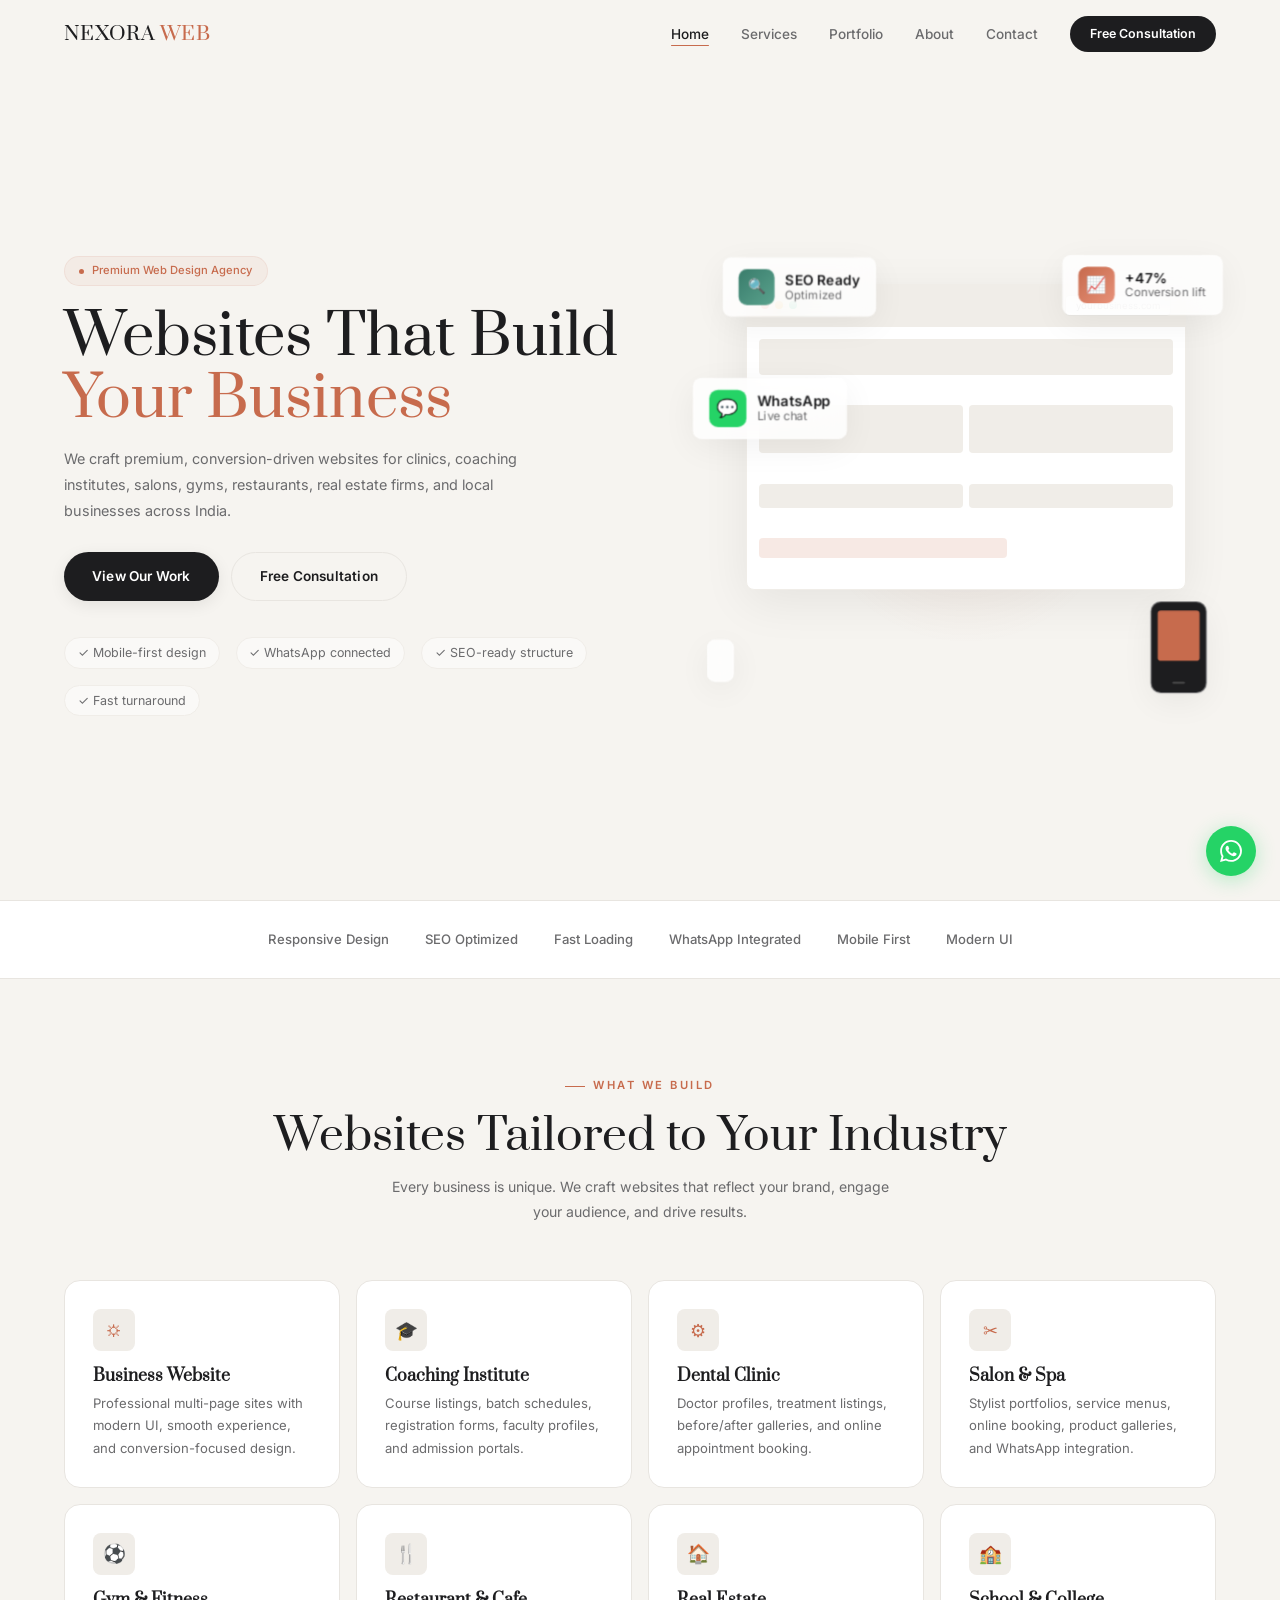
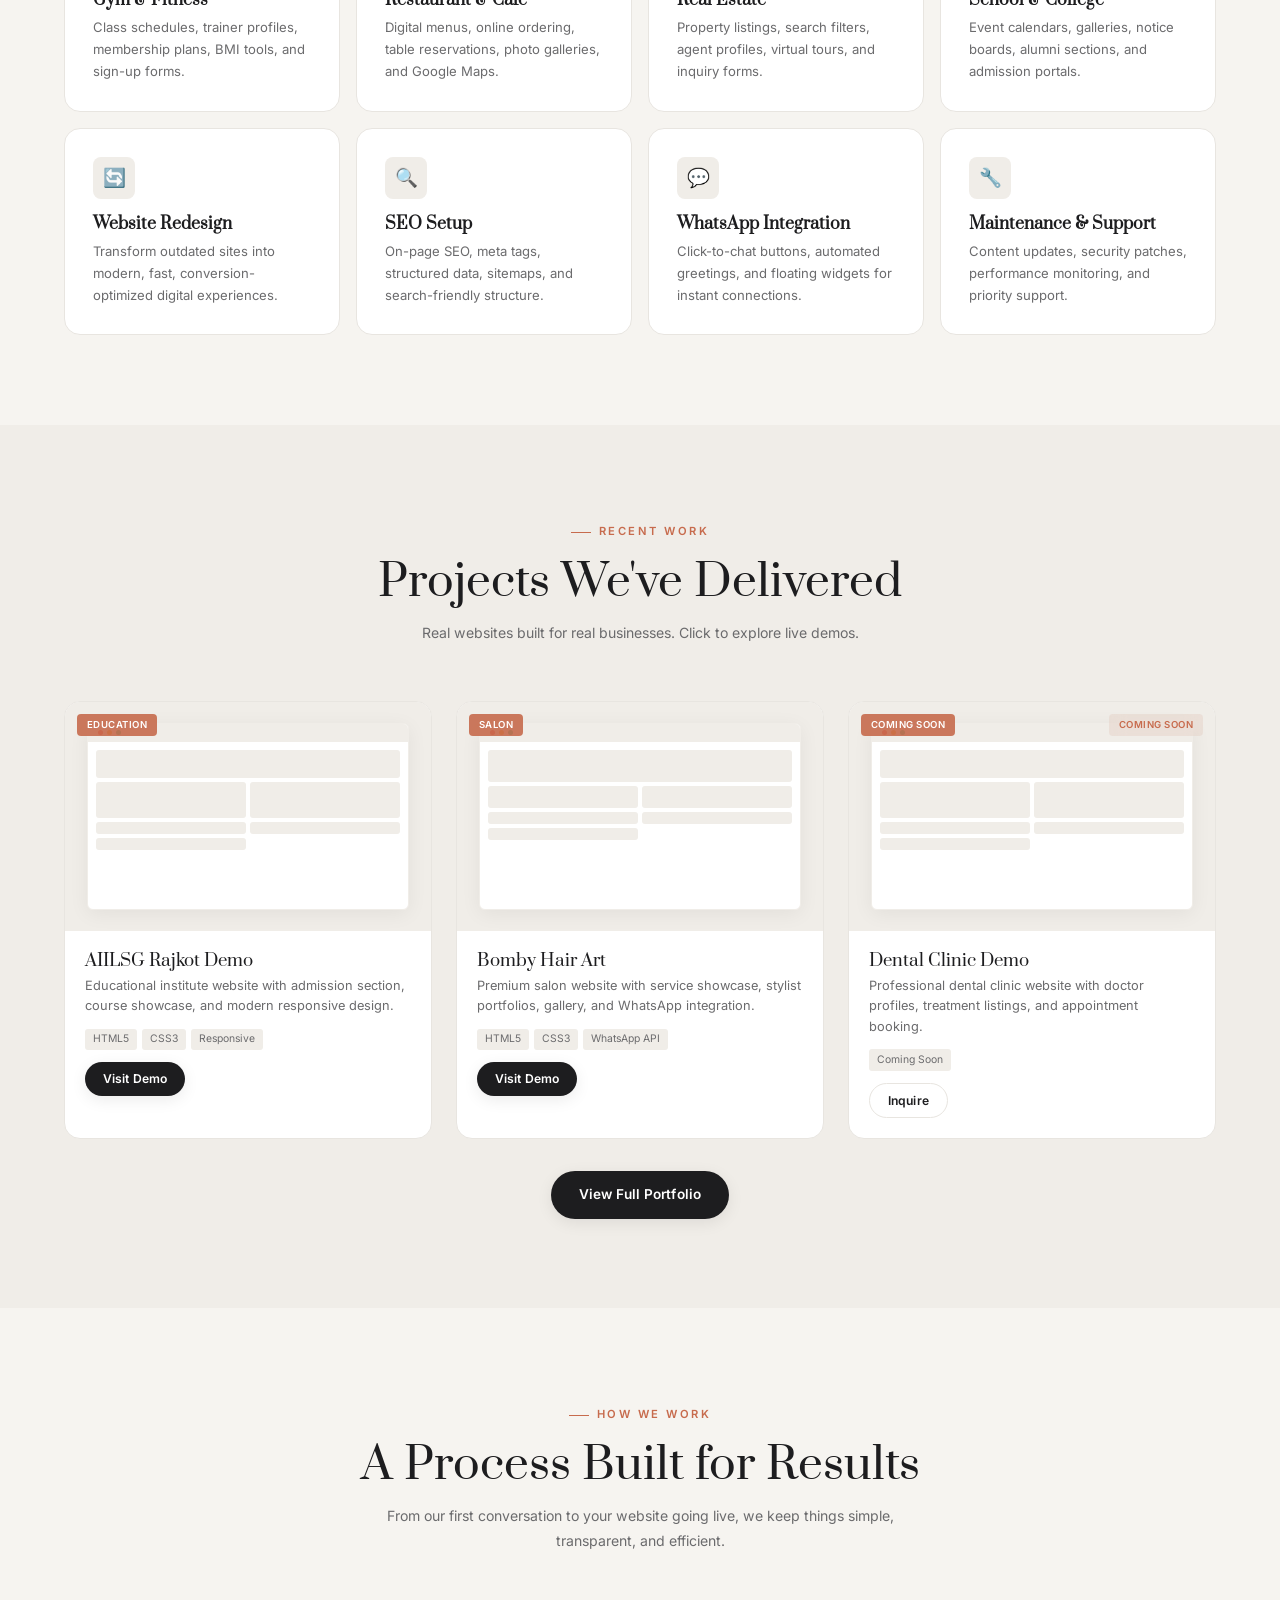
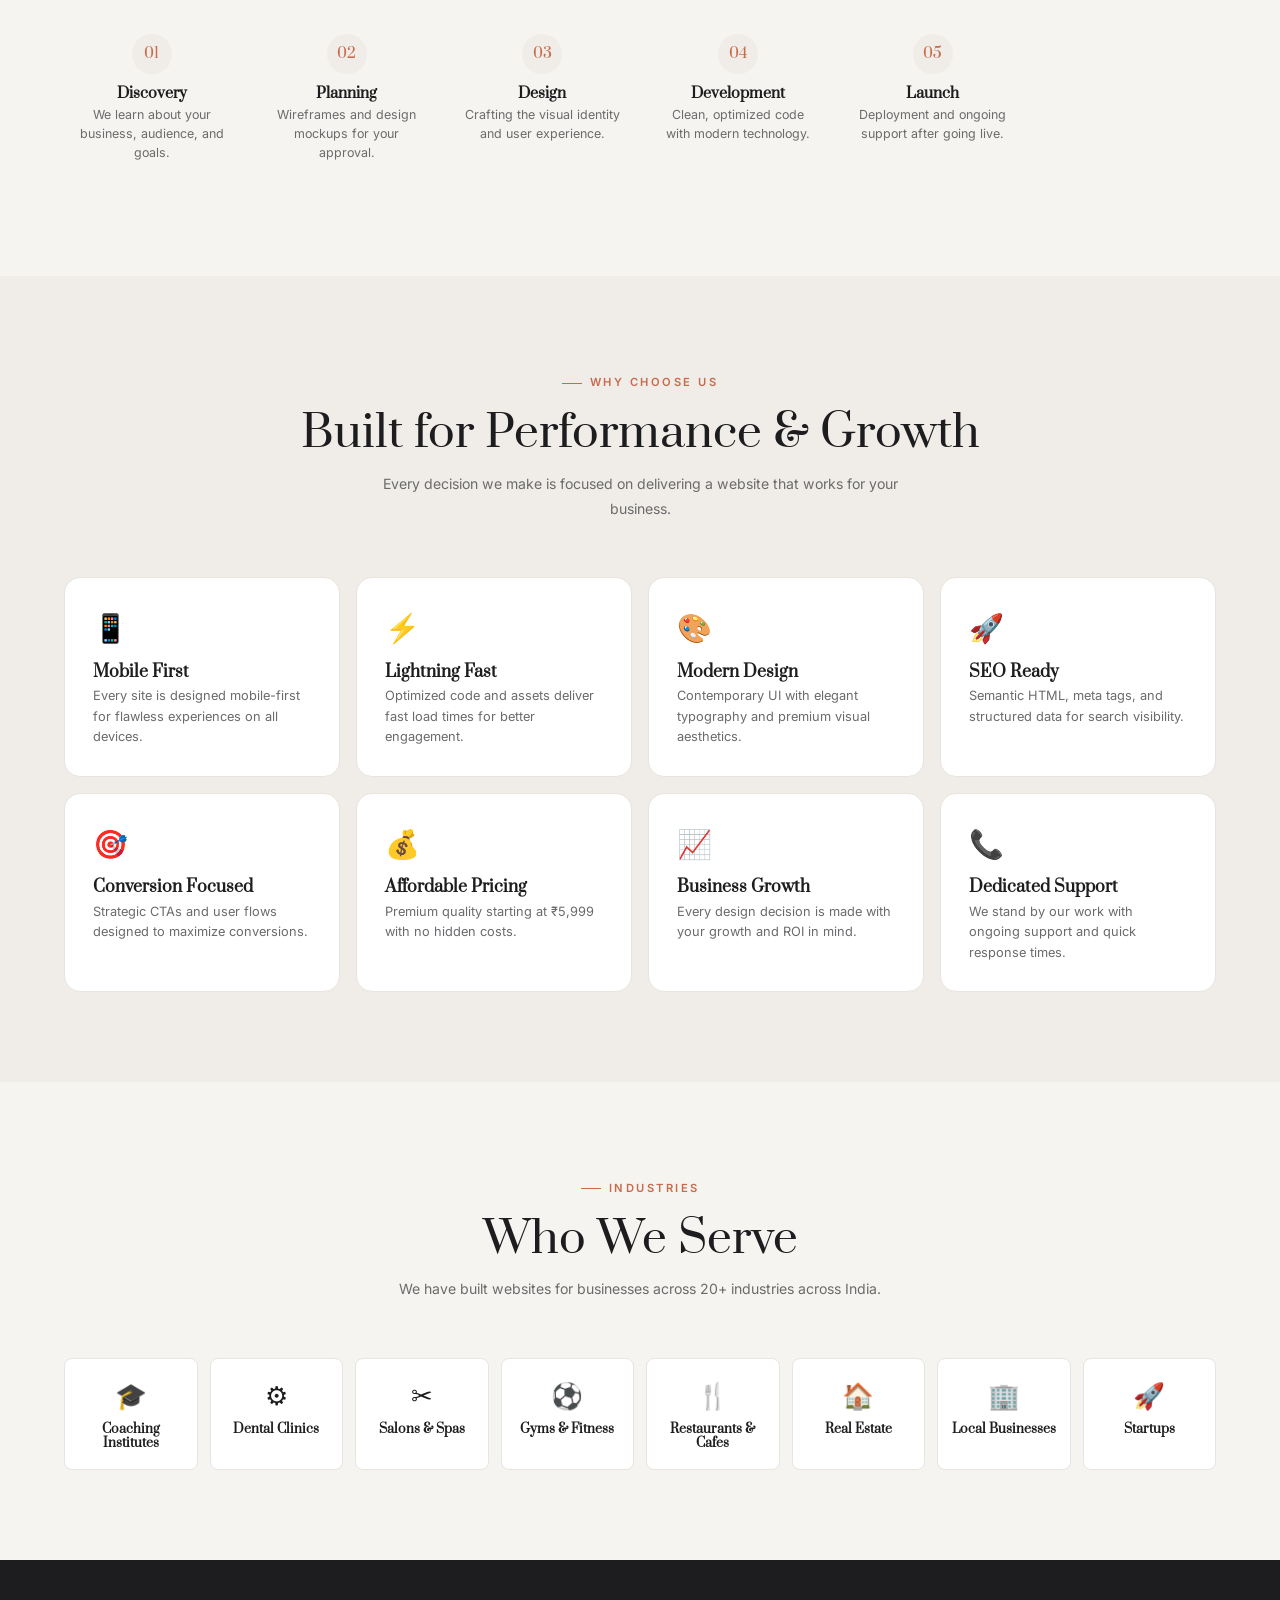
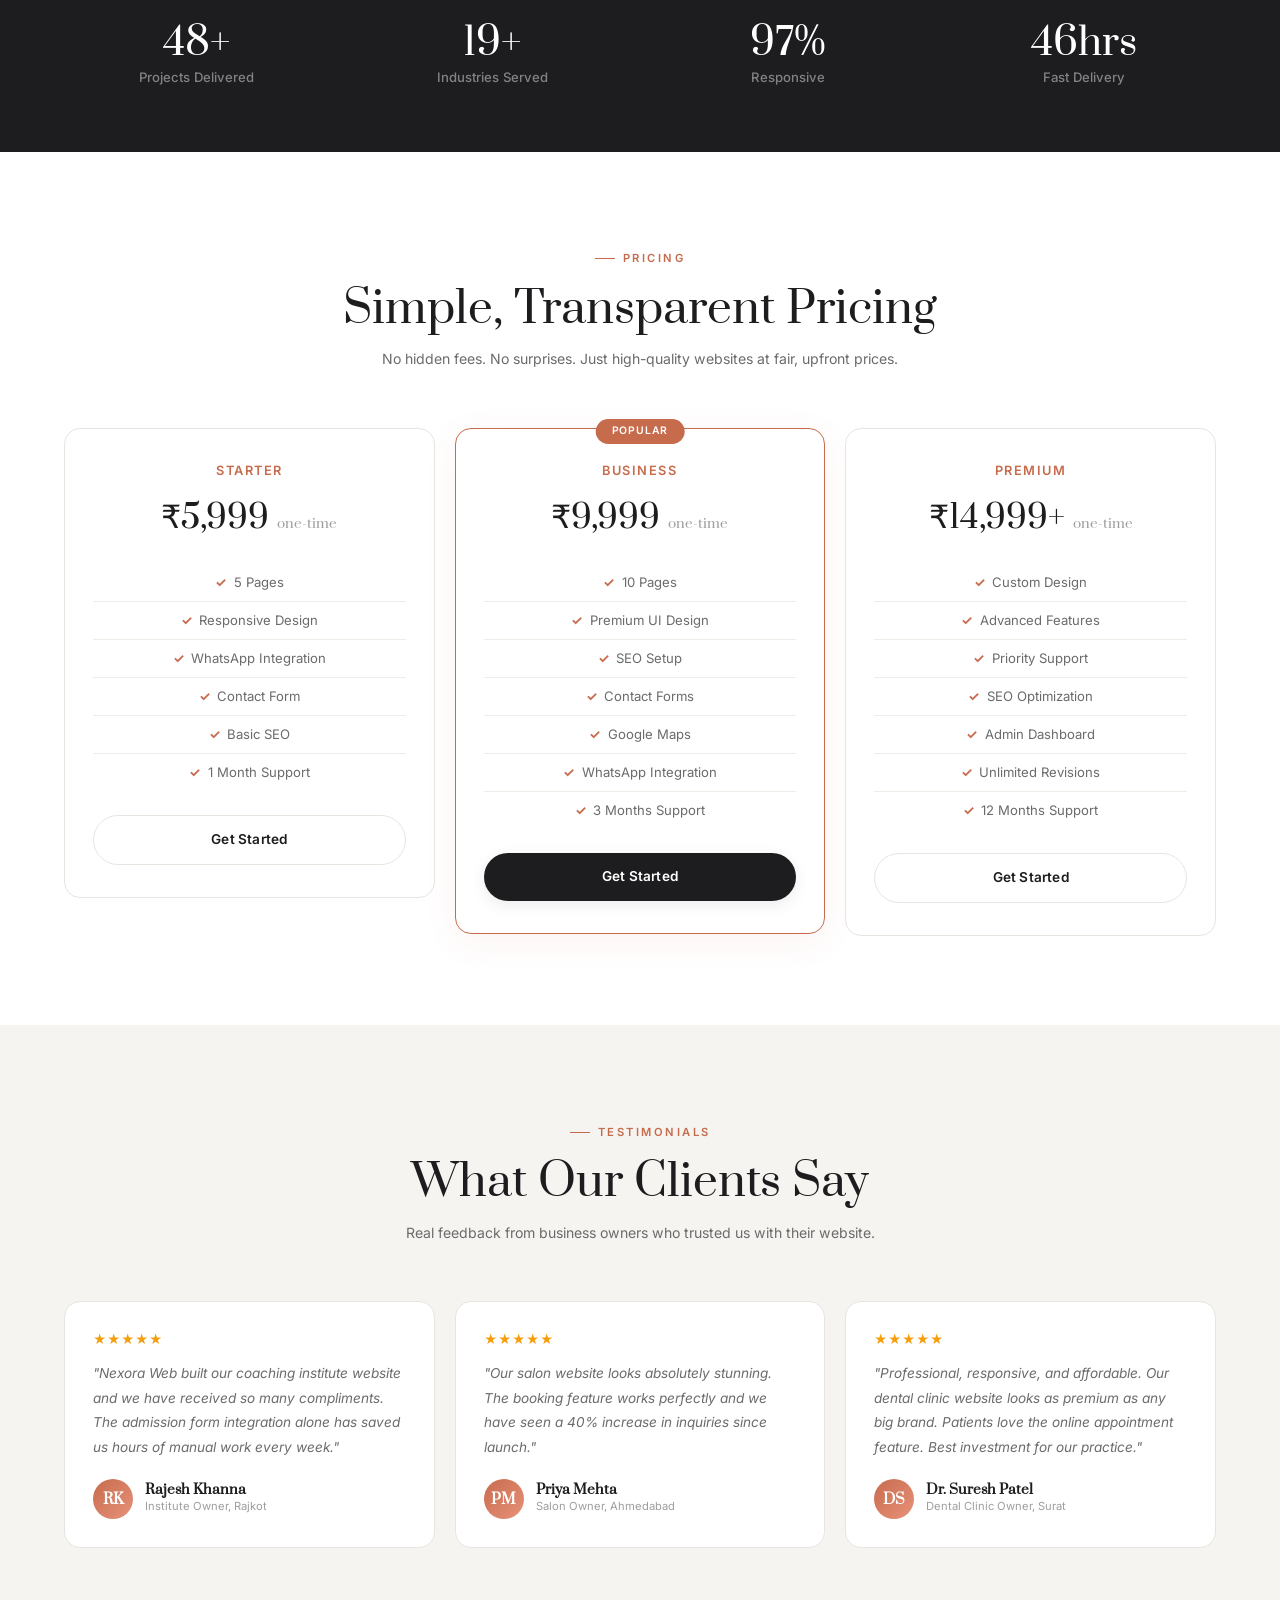
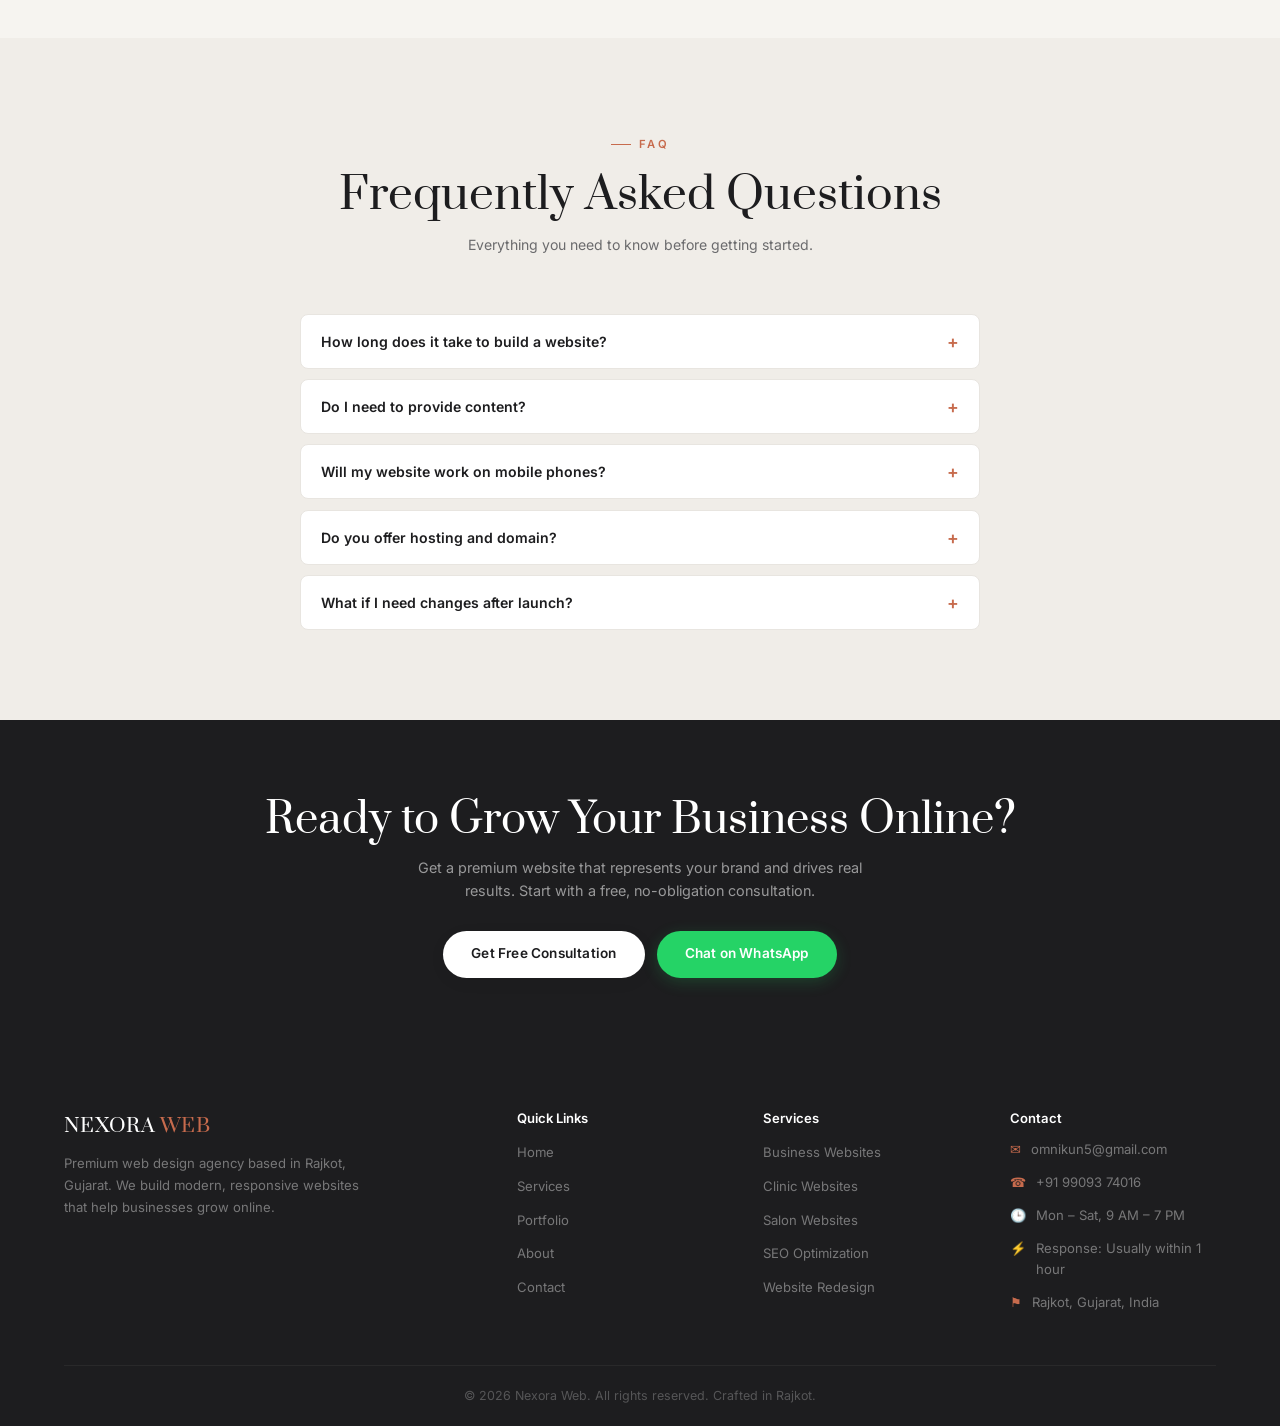
==== index.html @ 86951077 "Initial Nexora Web agency website" ====
<!DOCTYPE html>
<html lang="en">
<head>
<meta charset="UTF-8">
<meta name="viewport" content="width=device-width,initial-scale=1.0">
<title>Nexora Web — Premium Website Design for Local Businesses | Rajkot</title>
<meta name="description" content="Nexora Web crafts premium websites for clinics, coaching institutes, salons, gyms, restaurants, real estate, and local businesses. Starting at ₹5,999.">
<meta name="keywords" content="web design agency, website development, business website, Rajkot, Gujarat">
<meta name="author" content="Nexora Web">
<meta property="og:title" content="Nexora Web — Premium Websites That Build Your Business">
<meta property="og:description" content="We craft premium websites for local businesses. Modern, fast, conversion-driven. Starting at ₹5,999.">
<meta property="og:url" content="https://nexoraweb.com">
<meta property="og:type" content="website">
<meta name="twitter:card" content="summary_large_image">
<meta name="twitter:title" content="Nexora Web — Premium Websites That Build Your Business">
<meta name="twitter:description" content="We craft premium websites for local businesses. Modern, fast, conversion-driven.">
<link rel="canonical" href="https://nexoraweb.com">
<link rel="stylesheet" href="css/style.css">
</head>
<body>

<!-- LOADER -->
<div id="preloader">
  <div class="preloader-mark"></div>
  <div class="preloader-line"></div>
  <div class="preloader-brand">NEXORA <span>WEB</span></div>
  <div class="preloader-tag">Crafting digital experiences</div>
</div>

<!-- NAV -->
<nav class="navbar" role="navigation" aria-label="Main navigation">
  <div class="container">
    <a href="index.html" class="nav-brand">NEXORA <span>WEB</span></a>
    <ul class="nav-links">
      <li><a href="index.html" class="active">Home</a></li>
      <li><a href="services.html">Services</a></li>
      <li><a href="portfolio.html">Portfolio</a></li>
      <li><a href="about.html">About</a></li>
      <li><a href="contact.html">Contact</a></li>
      <li><a href="contact.html" class="nav-cta">Free Consultation</a></li>
    </ul>
    <button class="hamburger" aria-label="Toggle menu" type="button"><span></span><span></span><span></span></button>
  </div>
</nav>

<!-- HERO -->
<section class="hero">
  <div class="container">
    <div>
      <div class="hero-badge"><span class="hero-badge-dot"></span> Premium Web Design Agency</div>
      <h1>Websites That Build<br><span class="highlight">Your Business</span></h1>
      <p>We craft premium, conversion-driven websites for clinics, coaching institutes, salons, gyms, restaurants, real estate firms, and local businesses across India.</p>
      <div class="hero-actions">
        <a href="portfolio.html" class="btn btn-primary">View Our Work</a>
        <a href="contact.html" class="btn btn-outline">Free Consultation</a>
      </div>
      <div class="hero-trust">
        <span class="hero-trust-item">&#10003; Mobile-first design</span>
        <span class="hero-trust-item">&#10003; WhatsApp connected</span>
        <span class="hero-trust-item">&#10003; SEO-ready structure</span>
        <span class="hero-trust-item">&#10003; Fast turnaround</span>
      </div>
    </div>

    <!-- 3D Scene -->
    <div class="hero-scene">
      <div class="hero-scene-glow"></div>
      <div class="hero-scene-inner">
        <!-- Laptop -->
        <div class="mockup-laptop">
          <div class="ml-bar">
            <span class="ml-dot"></span><span class="ml-dot"></span><span class="ml-dot"></span>
            <span class="ml-url">yourbusiness.com</span>
          </div>
          <div class="ml-content">
            <div class="ml-block"></div>
            <div class="ml-block"></div><div class="ml-block"></div>
            <div class="ml-block"></div><div class="ml-block"></div>
            <div class="ml-block"></div>
          </div>
        </div>
        <!-- Analytics card -->
        <div class="scene-card sc-analytics">
          <div class="sc-card-icon">&#128200;</div>
          <div class="sc-card-text"><strong>+47%</strong>Conversion lift</div>
        </div>
        <!-- Mobile -->
        <div class="scene-card sc-mobile">
          <div class="sm-screen"></div>
          <div class="sm-home"></div>
        </div>
        <!-- WhatsApp -->
        <div class="scene-card sc-whatsapp">
          <div class="sc-card-icon">&#128172;</div>
          <div class="sc-card-text"><strong>WhatsApp</strong>Live chat</div>
        </div>
        <!-- SEO -->
        <div class="scene-card sc-seo">
          <div class="sc-card-icon">&#128269;</div>
          <div class="sc-card-text"><strong>SEO Ready</strong>Optimized</div>
        </div>
        <!-- Graph -->
        <div class="scene-card sc-graph">
          <div class="g-bar"></div><div class="g-bar"></div><div class="g-bar"></div>
        </div>
      </div>
    </div>
  </div>
</section>

<!-- TRUST -->
<section class="trust-section">
  <div class="container">
    <div class="trust-grid">
      <span class="trust-item">Responsive Design</span>
      <span class="trust-item">SEO Optimized</span>
      <span class="trust-item">Fast Loading</span>
      <span class="trust-item">WhatsApp Integrated</span>
      <span class="trust-item">Mobile First</span>
      <span class="trust-item">Modern UI</span>
    </div>
  </div>
</section>

<!-- SERVICES -->
<section class="section-padding" id="services">
  <div class="container">
    <div class="section-header reveal">
      <span class="section-label">What We Build</span>
      <h2 class="section-title">Websites Tailored to Your Industry</h2>
      <p class="section-subtitle">Every business is unique. We craft websites that reflect your brand, engage your audience, and drive results.</p>
    </div>
    <div class="services-grid">
      <div class="service-card reveal reveal-delay-1"><div class="service-icon">&#9965;</div><h3>Business Website</h3><p>Professional multi-page sites with modern UI, smooth experience, and conversion-focused design.</p></div>
      <div class="service-card reveal reveal-delay-2"><div class="service-icon">&#127891;</div><h3>Coaching Institute</h3><p>Course listings, batch schedules, registration forms, faculty profiles, and admission portals.</p></div>
      <div class="service-card reveal reveal-delay-3"><div class="service-icon">&#9881;</div><h3>Dental Clinic</h3><p>Doctor profiles, treatment listings, before/after galleries, and online appointment booking.</p></div>
      <div class="service-card reveal reveal-delay-4"><div class="service-icon">&#9986;</div><h3>Salon &amp; Spa</h3><p>Stylist portfolios, service menus, online booking, product galleries, and WhatsApp integration.</p></div>
      <div class="service-card reveal reveal-delay-1"><div class="service-icon">&#9917;</div><h3>Gym &amp; Fitness</h3><p>Class schedules, trainer profiles, membership plans, BMI tools, and sign-up forms.</p></div>
      <div class="service-card reveal reveal-delay-2"><div class="service-icon">&#127860;</div><h3>Restaurant &amp; Cafe</h3><p>Digital menus, online ordering, table reservations, photo galleries, and Google Maps.</p></div>
      <div class="service-card reveal reveal-delay-3"><div class="service-icon">&#127968;</div><h3>Real Estate</h3><p>Property listings, search filters, agent profiles, virtual tours, and inquiry forms.</p></div>
      <div class="service-card reveal reveal-delay-4"><div class="service-icon">&#127979;</div><h3>School &amp; College</h3><p>Event calendars, galleries, notice boards, alumni sections, and admission portals.</p></div>
      <div class="service-card reveal reveal-delay-1"><div class="service-icon">&#128260;</div><h3>Website Redesign</h3><p>Transform outdated sites into modern, fast, conversion-optimized digital experiences.</p></div>
      <div class="service-card reveal reveal-delay-2"><div class="service-icon">&#128269;</div><h3>SEO Setup</h3><p>On-page SEO, meta tags, structured data, sitemaps, and search-friendly structure.</p></div>
      <div class="service-card reveal reveal-delay-3"><div class="service-icon">&#128172;</div><h3>WhatsApp Integration</h3><p>Click-to-chat buttons, automated greetings, and floating widgets for instant connections.</p></div>
      <div class="service-card reveal reveal-delay-4"><div class="service-icon">&#128295;</div><h3>Maintenance &amp; Support</h3><p>Content updates, security patches, performance monitoring, and priority support.</p></div>
    </div>
  </div>
</section>

<!-- PORTFOLIO PREVIEW -->
<section class="section-padding section-warm" id="portfolio">
  <div class="container">
    <div class="section-header reveal">
      <span class="section-label">Recent Work</span>
      <h2 class="section-title">Projects We've Delivered</h2>
      <p class="section-subtitle">Real websites built for real businesses. Click to explore live demos.</p>
    </div>
    <div class="portfolio-grid">
      <div class="portfolio-card reveal reveal-delay-1">
        <div class="portfolio-image">
          <div class="p-device">
            <div class="p-device-bar"><span style="background:#ef4444"></span><span style="background:#f59e0b"></span><span style="background:#10b981"></span></div>
            <div class="p-device-body">
              <div class="pd-block"></div><div class="pd-block"></div><div class="pd-block"></div>
              <div class="pd-block"></div><div class="pd-block"></div><div class="pd-block"></div>
            </div>
          </div>
          <span class="portfolio-category">Education</span>
        </div>
        <div class="portfolio-info">
          <h3>AIILSG Rajkot Demo</h3>
          <p>Educational institute website with admission section, course showcase, and modern responsive design.</p>
          <div class="portfolio-tags"><span class="portfolio-tag">HTML5</span><span class="portfolio-tag">CSS3</span><span class="portfolio-tag">Responsive</span></div>
          <a href="https://obito-kun00.github.io/aiilsg-rajkot-demo/" target="_blank" rel="noopener" class="btn btn-sm btn-primary">Visit Demo</a>
        </div>
      </div>
      <div class="portfolio-card reveal reveal-delay-2">
        <div class="portfolio-image">
          <div class="p-device">
            <div class="p-device-bar"><span style="background:#ef4444"></span><span style="background:#f59e0b"></span><span style="background:#10b981"></span></div>
            <div class="p-device-body">
              <div class="pd-block" style="height:32px"></div>
              <div class="pd-block" style="height:22px"></div><div class="pd-block" style="height:22px"></div>
              <div class="pd-block"></div><div class="pd-block"></div><div class="pd-block"></div>
            </div>
          </div>
          <span class="portfolio-category">Salon</span>
        </div>
        <div class="portfolio-info">
          <h3>Bomby Hair Art</h3>
          <p>Premium salon website with service showcase, stylist portfolios, gallery, and WhatsApp integration.</p>
          <div class="portfolio-tags"><span class="portfolio-tag">HTML5</span><span class="portfolio-tag">CSS3</span><span class="portfolio-tag">WhatsApp API</span></div>
          <a href="https://bomby-hair-art.onrender.com/" target="_blank" rel="noopener" class="btn btn-sm btn-primary">Visit Demo</a>
        </div>
      </div>
      <div class="portfolio-card reveal reveal-delay-3">
        <div class="portfolio-image">
          <div class="p-device">
            <div class="p-device-bar"><span style="background:#ef4444"></span><span style="background:#f59e0b"></span><span style="background:#10b981"></span></div>
            <div class="p-device-body">
              <div class="pd-block"></div><div class="pd-block"></div><div class="pd-block"></div>
              <div class="pd-block"></div><div class="pd-block"></div><div class="pd-block"></div>
            </div>
          </div>
          <span class="portfolio-category">Coming Soon</span>
          <span class="portfolio-badge coming-soon">Coming Soon</span>
        </div>
        <div class="portfolio-info">
          <h3>Dental Clinic Demo</h3>
          <p>Professional dental clinic website with doctor profiles, treatment listings, and appointment booking.</p>
          <div class="portfolio-tags"><span class="portfolio-tag">Coming Soon</span></div>
          <a href="contact.html" class="btn btn-sm btn-outline">Inquire</a>
        </div>
      </div>
    </div>
    <div style="text-align:center;margin-top:2rem" class="reveal">
      <a href="portfolio.html" class="btn btn-primary">View Full Portfolio</a>
    </div>
  </div>
</section>

<!-- PROCESS -->
<section class="section-padding">
  <div class="container">
    <div class="section-header reveal">
      <span class="section-label">How We Work</span>
      <h2 class="section-title">A Process Built for Results</h2>
      <p class="section-subtitle">From our first conversation to your website going live, we keep things simple, transparent, and efficient.</p>
    </div>
    <div class="process-grid">
      <div class="process-step reveal reveal-delay-1"><div class="process-number">01</div><h3>Discovery</h3><p>We learn about your business, audience, and goals.</p></div>
      <div class="process-step reveal reveal-delay-2"><div class="process-number">02</div><h3>Planning</h3><p>Wireframes and design mockups for your approval.</p></div>
      <div class="process-step reveal reveal-delay-3"><div class="process-number">03</div><h3>Design</h3><p>Crafting the visual identity and user experience.</p></div>
      <div class="process-step reveal reveal-delay-4"><div class="process-number">04</div><h3>Development</h3><p>Clean, optimized code with modern technology.</p></div>
      <div class="process-step reveal reveal-delay-5"><div class="process-number">05</div><h3>Launch</h3><p>Deployment and ongoing support after going live.</p></div>
    </div>
  </div>
</section>

<!-- WHY CHOOSE US -->
<section class="section-padding section-warm">
  <div class="container">
    <div class="section-header reveal">
      <span class="section-label">Why Choose Us</span>
      <h2 class="section-title">Built for Performance &amp; Growth</h2>
      <p class="section-subtitle">Every decision we make is focused on delivering a website that works for your business.</p>
    </div>
    <div class="features-grid">
      <div class="feature-card reveal reveal-delay-1"><span class="feature-icon">&#128241;</span><h3>Mobile First</h3><p>Every site is designed mobile-first for flawless experiences on all devices.</p></div>
      <div class="feature-card reveal reveal-delay-2"><span class="feature-icon">&#9889;</span><h3>Lightning Fast</h3><p>Optimized code and assets deliver fast load times for better engagement.</p></div>
      <div class="feature-card reveal reveal-delay-3"><span class="feature-icon">&#127912;</span><h3>Modern Design</h3><p>Contemporary UI with elegant typography and premium visual aesthetics.</p></div>
      <div class="feature-card reveal reveal-delay-4"><span class="feature-icon">&#128640;</span><h3>SEO Ready</h3><p>Semantic HTML, meta tags, and structured data for search visibility.</p></div>
      <div class="feature-card reveal reveal-delay-1"><span class="feature-icon">&#127919;</span><h3>Conversion Focused</h3><p>Strategic CTAs and user flows designed to maximize conversions.</p></div>
      <div class="feature-card reveal reveal-delay-2"><span class="feature-icon">&#128176;</span><h3>Affordable Pricing</h3><p>Premium quality starting at &#8377;5,999 with no hidden costs.</p></div>
      <div class="feature-card reveal reveal-delay-3"><span class="feature-icon">&#128200;</span><h3>Business Growth</h3><p>Every design decision is made with your growth and ROI in mind.</p></div>
      <div class="feature-card reveal reveal-delay-4"><span class="feature-icon">&#128222;</span><h3>Dedicated Support</h3><p>We stand by our work with ongoing support and quick response times.</p></div>
    </div>
  </div>
</section>

<!-- INDUSTRIES -->
<section class="section-padding">
  <div class="container">
    <div class="section-header reveal">
      <span class="section-label">Industries</span>
      <h2 class="section-title">Who We Serve</h2>
      <p class="section-subtitle">We have built websites for businesses across 20+ industries across India.</p>
    </div>
    <div class="industries-grid">
      <div class="industry-item reveal reveal-delay-1"><span class="industry-icon">&#127891;</span><h4>Coaching Institutes</h4></div>
      <div class="industry-item reveal reveal-delay-2"><span class="industry-icon">&#9881;</span><h4>Dental Clinics</h4></div>
      <div class="industry-item reveal reveal-delay-3"><span class="industry-icon">&#9986;</span><h4>Salons &amp; Spas</h4></div>
      <div class="industry-item reveal reveal-delay-4"><span class="industry-icon">&#9917;</span><h4>Gyms &amp; Fitness</h4></div>
      <div class="industry-item reveal reveal-delay-1"><span class="industry-icon">&#127860;</span><h4>Restaurants &amp; Cafes</h4></div>
      <div class="industry-item reveal reveal-delay-2"><span class="industry-icon">&#127968;</span><h4>Real Estate</h4></div>
      <div class="industry-item reveal reveal-delay-3"><span class="industry-icon">&#127970;</span><h4>Local Businesses</h4></div>
      <div class="industry-item reveal reveal-delay-4"><span class="industry-icon">&#128640;</span><h4>Startups</h4></div>
    </div>
  </div>
</section>

<!-- STATS -->
<section class="stats-section">
  <div class="container">
    <div class="stats-grid">
      <div class="stat-item reveal"><h3><span class="counter" data-target="50" data-suffix="+">0</span></h3><p>Projects Delivered</p></div>
      <div class="stat-item reveal reveal-delay-1"><h3><span class="counter" data-target="20" data-suffix="+">0</span></h3><p>Industries Served</p></div>
      <div class="stat-item reveal reveal-delay-2"><h3><span class="counter" data-target="100" data-suffix="%">0</span></h3><p>Responsive</p></div>
      <div class="stat-item reveal reveal-delay-3"><h3><span class="counter" data-target="48" data-suffix="hrs">0</span></h3><p>Fast Delivery</p></div>
    </div>
  </div>
</section>

<!-- PRICING -->
<section class="section-padding section-alt" id="pricing">
  <div class="container">
    <div class="section-header reveal">
      <span class="section-label">Pricing</span>
      <h2 class="section-title">Simple, Transparent Pricing</h2>
      <p class="section-subtitle">No hidden fees. No surprises. Just high-quality websites at fair, upfront prices.</p>
    </div>
    <div class="pricing-grid">
      <div class="pricing-card reveal reveal-delay-1">
        <div class="pricing-name">Starter</div>
        <div class="pricing-price">&#8377;5,999 <span>one-time</span></div>
        <ul class="pricing-features">
          <li>5 Pages</li><li>Responsive Design</li><li>WhatsApp Integration</li>
          <li>Contact Form</li><li>Basic SEO</li><li>1 Month Support</li>
        </ul>
        <a href="contact.html" class="btn btn-outline" style="width:100%;justify-content:center">Get Started</a>
      </div>
      <div class="pricing-card featured reveal reveal-delay-2">
        <div class="pricing-badge">Popular</div>
        <div class="pricing-name">Business</div>
        <div class="pricing-price">&#8377;9,999 <span>one-time</span></div>
        <ul class="pricing-features">
          <li>10 Pages</li><li>Premium UI Design</li><li>SEO Setup</li>
          <li>Contact Forms</li><li>Google Maps</li><li>WhatsApp Integration</li>
          <li>3 Months Support</li>
        </ul>
        <a href="contact.html" class="btn btn-primary" style="width:100%;justify-content:center">Get Started</a>
      </div>
      <div class="pricing-card reveal reveal-delay-3">
        <div class="pricing-name">Premium</div>
        <div class="pricing-price">&#8377;14,999+ <span>one-time</span></div>
        <ul class="pricing-features">
          <li>Custom Design</li><li>Advanced Features</li><li>Priority Support</li>
          <li>SEO Optimization</li><li>Admin Dashboard</li><li>Unlimited Revisions</li>
          <li>12 Months Support</li>
        </ul>
        <a href="contact.html" class="btn btn-outline" style="width:100%;justify-content:center">Get Started</a>
      </div>
    </div>
  </div>
</section>

<!-- TESTIMONIALS -->
<section class="section-padding">
  <div class="container">
    <div class="section-header reveal">
      <span class="section-label">Testimonials</span>
      <h2 class="section-title">What Our Clients Say</h2>
      <p class="section-subtitle">Real feedback from business owners who trusted us with their website.</p>
    </div>
    <div class="testimonials-grid">
      <div class="testimonial-card reveal reveal-delay-1">
        <div class="testimonial-stars">★★★★★</div>
        <p class="testimonial-text">"Nexora Web built our coaching institute website and we have received so many compliments. The admission form integration alone has saved us hours of manual work every week."</p>
        <div class="testimonial-author"><div class="testimonial-avatar">RK</div><div class="testimonial-info"><h4>Rajesh Khanna</h4><p>Institute Owner, Rajkot</p></div></div>
      </div>
      <div class="testimonial-card reveal reveal-delay-2">
        <div class="testimonial-stars">★★★★★</div>
        <p class="testimonial-text">"Our salon website looks absolutely stunning. The booking feature works perfectly and we have seen a 40% increase in inquiries since launch."</p>
        <div class="testimonial-author"><div class="testimonial-avatar">PM</div><div class="testimonial-info"><h4>Priya Mehta</h4><p>Salon Owner, Ahmedabad</p></div></div>
      </div>
      <div class="testimonial-card reveal reveal-delay-3">
        <div class="testimonial-stars">★★★★★</div>
        <p class="testimonial-text">"Professional, responsive, and affordable. Our dental clinic website looks as premium as any big brand. Patients love the online appointment feature. Best investment for our practice."</p>
        <div class="testimonial-author"><div class="testimonial-avatar">DS</div><div class="testimonial-info"><h4>Dr. Suresh Patel</h4><p>Dental Clinic Owner, Surat</p></div></div>
      </div>
    </div>
  </div>
</section>

<!-- FAQ -->
<section class="section-padding section-warm">
  <div class="container">
    <div class="section-header reveal">
      <span class="section-label">FAQ</span>
      <h2 class="section-title">Frequently Asked Questions</h2>
      <p class="section-subtitle">Everything you need to know before getting started.</p>
    </div>
    <div class="faq-list">
      <div class="faq-item reveal"><button class="faq-question">How long does it take to build a website?<span class="faq-icon">+</span></button><div class="faq-answer"><p>Most websites are delivered within 5-7 business days. Complex projects may take longer, but we always provide a clear timeline upfront.</p></div></div>
      <div class="faq-item reveal reveal-delay-1"><button class="faq-question">Do I need to provide content?<span class="faq-icon">+</span></button><div class="faq-answer"><p>We can work with your existing content or help create new content. We recommend providing text and images, but we can guide you through the process.</p></div></div>
      <div class="faq-item reveal reveal-delay-2"><button class="faq-question">Will my website work on mobile phones?<span class="faq-icon">+</span></button><div class="faq-answer"><p>Absolutely. Every website we build is mobile-first and fully responsive across all devices from 320px to 4K screens.</p></div></div>
      <div class="faq-item reveal reveal-delay-3"><button class="faq-question">Do you offer hosting and domain?<span class="faq-icon">+</span></button><div class="faq-answer"><p>We can help you set up hosting and domain registration. We recommend reliable providers and can handle the entire setup for you.</p></div></div>
      <div class="faq-item reveal reveal-delay-4"><button class="faq-question">What if I need changes after launch?<span class="faq-icon">+</span></button><div class="faq-answer"><p>We offer maintenance and support plans to handle updates, changes, and improvements after your site goes live.</p></div></div>
    </div>
  </div>
</section>

<!-- CTA -->
<section class="cta-section">
  <div class="container">
    <div class="reveal">
      <h2>Ready to Grow Your Business Online?</h2>
      <p>Get a premium website that represents your brand and drives real results. Start with a free, no-obligation consultation.</p>
      <div class="cta-actions">
        <a href="contact.html" class="btn btn-primary">Get Free Consultation</a>
        <a href="https://wa.me/919909374016?text=Hello%20Nexora%20Web%2C%20I%20would%20like%20a%20website%20for%20my%20business.%20Please%20share%20details." target="_blank" rel="noopener" class="btn btn-whatsapp">Chat on WhatsApp</a>
      </div>
    </div>
  </div>
</section>

<!-- FOOTER -->
<footer class="footer">
  <div class="container">
    <div class="footer-grid">
      <div class="footer-brand"><a href="index.html" class="nav-brand">NEXORA <span>WEB</span></a><p>Premium web design agency based in Rajkot, Gujarat. We build modern, responsive websites that help businesses grow online.</p></div>
      <div><h4>Quick Links</h4><ul class="footer-links"><li><a href="index.html">Home</a></li><li><a href="services.html">Services</a></li><li><a href="portfolio.html">Portfolio</a></li><li><a href="about.html">About</a></li><li><a href="contact.html">Contact</a></li></ul></div>
      <div><h4>Services</h4><ul class="footer-links"><li><a href="services.html">Business Websites</a></li><li><a href="services.html">Clinic Websites</a></li><li><a href="services.html">Salon Websites</a></li><li><a href="services.html">SEO Optimization</a></li><li><a href="services.html">Website Redesign</a></li></ul></div>
      <div><h4>Contact</h4><ul class="footer-contact"><li><span class="fc-icon">&#9993;</span><span>omnikun5@gmail.com</span></li><li><span class="fc-icon">&#9742;</span><span>+91 99093 74016</span></li><li><span class="fc-icon">&#128338;</span><span>Mon – Sat, 9 AM – 7 PM</span></li><li><span class="fc-icon">&#9889;</span><span>Response: Usually within 1 hour</span></li><li><span class="fc-icon">&#9873;</span><span>Rajkot, Gujarat, India</span></li></ul></div>
    </div>
    <div class="footer-bottom"><p>&copy; 2026 Nexora Web. All rights reserved. Crafted in Rajkot.</p></div>
  </div>
</footer>

<!-- WHATSAPP FLOAT -->
<a href="#" class="whatsapp-float" aria-label="Chat on WhatsApp">
  <svg width="22" height="22" viewBox="0 0 24 24" fill="currentColor"><path d="M17.472 14.382c-.297-.149-1.758-.867-2.03-.967-.273-.099-.471-.148-.67.15-.197.297-.767.966-.94 1.164-.173.199-.347.223-.644.075-.297-.15-1.255-.463-2.39-1.475-.883-.788-1.48-1.761-1.653-2.059-.173-.297-.018-.458.13-.606.134-.133.298-.347.446-.52.149-.174.198-.298.298-.497.099-.198.05-.371-.025-.52-.075-.149-.669-1.612-.916-2.207-.242-.579-.487-.5-.669-.51-.173-.008-.371-.01-.57-.01-.198 0-.52.074-.792.372-.272.297-1.04 1.016-1.04 2.479 0 1.462 1.065 2.875 1.213 3.074.149.198 2.096 3.2 5.077 4.487.709.306 1.262.489 1.694.625.712.227 1.36.195 1.871.118.571-.085 1.758-.719 2.006-1.413.248-.694.248-1.289.173-1.413-.074-.124-.272-.198-.57-.347m-5.421 7.403h-.004a9.87 9.87 0 01-5.031-1.378l-.361-.214-3.741.982.998-3.648-.235-.374a9.86 9.86 0 01-1.51-5.26c.001-5.45 4.436-9.884 9.888-9.884 2.64 0 5.122 1.03 6.988 2.898a9.825 9.825 0 012.893 6.994c-.003 5.45-4.437 9.884-9.885 9.884m8.413-18.297A11.815 11.815 0 0012.05 0C5.495 0 .16 5.335.157 11.892c0 2.096.547 4.142 1.588 5.945L.057 24l6.305-1.654a11.882 11.882 0 005.683 1.448h.005c6.554 0 11.89-5.335 11.893-11.893a11.821 11.821 0 00-3.48-8.413z"/></svg>
</a>

<script src="js/script.js"></script>
</body>
</html>
---- css/style.css ----
/*============================================================================
  NEXORA WEB v3 — Premium Editorial Design System
  Warm + Minimal + Crafted
============================================================================*/

@import url('https://fonts.googleapis.com/css2?family=Prata&family=Inter:wght@300;400;500;600;700;800&display=swap');

/*----------  RESET  ----------*/
*,*::before,*::after{box-sizing:border-box;margin:0;padding:0}

html{scroll-behavior:smooth;width:100%;max-width:100%;overflow-x:hidden;font-size:16px}
body{width:100%;max-width:100%;overflow-x:hidden;font-family:'Inter',-apple-system,BlinkMacSystemFont,'Segoe UI',sans-serif;background:#f6f4f0;color:#1d1d1f;line-height:1.6;-webkit-font-smoothing:antialiased}
img{max-width:100%;height:auto;display:block}
a{text-decoration:none;color:inherit}
ul{list-style:none}

/*----------  SCROLLBAR  ----------*/
::-webkit-scrollbar{width:4px}
::-webkit-scrollbar-track{background:#f0ede8}
::-webkit-scrollbar-thumb{background:#c76b4d;border-radius:2px}
::-webkit-scrollbar-thumb:hover{background:#b85d40}

::selection{background:rgba(199,107,77,0.15);color:#1d1d1f}

/*----------  VARIABLES  ----------*/
:root{
  --bg:#f6f4f0;
  --bg-alt:#f0ede8;
  --surface:#ffffff;
  --text:#1d1d1f;
  --text-muted:#6b6b6d;
  --text-light:#9e9ea0;
  --accent:#c76b4d;
  --accent-dark:#b85d40;
  --accent-gradient:linear-gradient(135deg,#c76b4d,#e8927a);
  --accent-2:#3a7d6c;
  --accent-2-gradient:linear-gradient(135deg,#3a7d6c,#5ba38e);
  --border:#e8e5e0;
  --border-light:#f0ede8;
  --shadow-sm:0 2px 8px rgba(0,0,0,0.04);
  --shadow:0 4px 24px rgba(0,0,0,0.05);
  --shadow-lg:0 12px 48px rgba(0,0,0,0.07);
  --shadow-xl:0 24px 72px rgba(0,0,0,0.1);
  --radius:16px;
  --radius-sm:8px;
  --radius-xs:4px;
  --nav-height:72px;
}

/*----------  TYPOGRAPHY  ----------*/
h1,h2,h3,h4,h5,h6{font-family:'Prata',Georgia,serif;font-weight:400;color:var(--text);line-height:1.15}
.section-label{
  display:inline-flex;align-items:center;gap:0.5rem;
  font-size:0.7rem;font-weight:600;text-transform:uppercase;
  letter-spacing:2.5px;color:var(--accent);margin-bottom:1rem;
}
.section-label::before{content:'';width:1.25rem;height:1px;background:var(--accent)}
.section-title{font-size:clamp(1.65rem,3.5vw,2.75rem);margin-bottom:0.75rem}
.section-subtitle{font-size:clamp(0.88rem,1vw,1rem);color:var(--text-muted);max-width:520px;line-height:1.8}
.section-header{text-align:center;margin-bottom:3.5rem}
.section-header .section-subtitle{margin:0 auto}

/*----------  CONTAINER  ----------*/
.container{width:100%;max-width:1200px;margin:0 auto;padding:0 1.5rem}
.section-padding{padding:clamp(3.5rem,7vw,6.5rem) 0}

/*----------  PRELOADER v3 — Editorial  ----------*/
#preloader{
  position:fixed;top:0;left:0;width:100%;height:100%;
  background:var(--bg);z-index:99999;
  display:flex;flex-direction:column;align-items:center;justify-content:center;
  transition:opacity 0.6s ease,visibility 0.6s ease;
}
#preloader.hidden{opacity:0;visibility:hidden}
.preloader-mark{
  width:32px;height:32px;border-radius:50%;
  background:var(--accent-gradient);
  margin-bottom:1.5rem;
  animation:loaderMark 1.2s ease-in-out infinite;
}
@keyframes loaderMark{
  0%,100%{transform:scale(1);opacity:1}
  50%{transform:scale(0.8);opacity:0.6}
}
.preloader-line{
  width:120px;height:1px;background:var(--border);border-radius:1px;overflow:hidden;margin-bottom:1rem;
}
.preloader-line::after{
  content:'';display:block;width:40%;height:100%;
  background:var(--accent-gradient);
  animation:loaderLine 1.4s ease-in-out infinite;
  border-radius:1px;
}
@keyframes loaderLine{0%{transform:translateX(-100%)}100%{transform:translateX(350%)}}
.preloader-brand{font-family:'Prata',Georgia,serif;font-size:1.3rem;color:var(--text);letter-spacing:0.5px}
.preloader-brand span{color:var(--accent)}
.preloader-tag{font-size:0.75rem;color:var(--text-light);margin-top:0.25rem;letter-spacing:0.5px}

/*----------  NAV  — Glass  ----------*/
.navbar{
  position:fixed;top:0;left:0;width:100%;z-index:9999;
  padding:1rem 0;transition:all 0.4s ease;background:transparent;
}
.navbar.scrolled{
  background:rgba(246,244,240,0.85);
  backdrop-filter:blur(24px) saturate(1.2);
  -webkit-backdrop-filter:blur(24px) saturate(1.2);
  box-shadow:0 1px 3px rgba(0,0,0,0.03);
  padding:0.55rem 0;
}
.navbar .container{display:flex;align-items:center;justify-content:space-between}
.nav-brand{
  font-family:'Prata',Georgia,serif;font-size:1.2rem;
  color:var(--text);letter-spacing:0.3px;transition:color 0.3s;
}
.nav-brand:hover{color:var(--accent)}
.nav-brand span{color:var(--accent)}
.nav-links{display:flex;align-items:center;gap:2rem}
.nav-links a{
  font-size:0.85rem;font-weight:500;color:var(--text-muted);
  transition:color 0.3s;position:relative;
}
.nav-links a::after{
  content:'';position:absolute;bottom:-4px;left:0;
  width:0;height:1.5px;background:var(--accent);border-radius:2px;transition:width 0.35s ease;
}
.nav-links a:hover{color:var(--text)}
.nav-links a:hover::after{width:100%}
.nav-links a.active{color:var(--text)}
.nav-links a.active::after{width:100%}
.nav-cta{
  display:inline-flex;align-items:center;gap:0.35rem;
  padding:0.5rem 1.25rem;
  background:var(--text);color:#fff!important;border-radius:50px;
  font-size:0.78rem!important;font-weight:600!important;
  transition:all 0.3s;cursor:pointer;border:none;
}
.nav-cta:hover{
  background:var(--accent)!important;color:#fff!important;
  transform:translateY(-1px);box-shadow:0 4px 16px rgba(199,107,77,0.2);
}
.nav-cta::after{display:none!important}

.hamburger{
  display:none;flex-direction:column;gap:5px;
  cursor:pointer;padding:0.25rem;background:none;border:none;z-index:10000;
}
.hamburger span{
  display:block;width:22px;height:1.5px;background:var(--text);border-radius:2px;transition:all 0.3s;
}
.hamburger.active span:nth-child(1){transform:rotate(45deg) translate(4px,4px)}
.hamburger.active span:nth-child(2){opacity:0}
.hamburger.active span:nth-child(3){transform:rotate(-45deg) translate(4px,-4px)}

/*----------  BUTTONS  ----------*/
.btn{
  display:inline-flex;align-items:center;gap:0.5rem;
  padding:0.8rem 1.75rem;font-size:0.85rem;font-weight:600;
  font-family:'Inter',sans-serif;border:none;border-radius:50px;
  cursor:pointer;transition:all 0.35s ease;letter-spacing:0.2px;
}
.btn-primary{
  background:var(--text);color:#fff;
  box-shadow:0 4px 16px rgba(0,0,0,0.08);
}
.btn-primary:hover{
  background:var(--accent);transform:translateY(-2px);
  box-shadow:0 8px 28px rgba(199,107,77,0.25);
}
.btn-outline{
  background:transparent;color:var(--text);
  border:1.5px solid var(--border);
}
.btn-outline:hover{border-color:var(--accent);color:var(--accent);transform:translateY(-2px)}
.btn-ghost{
  background:rgba(199,107,77,0.06);color:var(--accent);
}
.btn-ghost:hover{background:rgba(199,107,77,0.12);transform:translateY(-2px)}
.btn-whatsapp{background:#25D366;color:#fff;box-shadow:0 4px 16px rgba(37,211,102,0.2)}
.btn-whatsapp:hover{background:#1da851;transform:translateY(-2px);box-shadow:0 8px 28px rgba(37,211,102,0.3)}
.btn-sm{padding:0.45rem 1.1rem;font-size:0.76rem}
.btn-lg{padding:1rem 2.25rem;font-size:0.9rem}
.cta-section .btn-primary{background:#fff;color:var(--text);box-shadow:0 4px 16px rgba(0,0,0,0.06)}
.cta-section .btn-primary:hover{background:#fff;color:var(--accent);transform:translateY(-2px)}

/*----------  HERO v3 — 3D Scene  ----------*/
.hero{
  min-height:100vh;display:flex;align-items:center;
  position:relative;overflow:hidden;padding-top:var(--nav-height);
  background:var(--bg);
}
.hero .container{
  display:grid;grid-template-columns:1.1fr 0.9fr;gap:2.5rem;align-items:center;
  position:relative;z-index:2;
}

/* Left side */
.hero-badge{
  display:inline-flex;align-items:center;gap:0.5rem;
  padding:0.3rem 0.9rem;background:rgba(199,107,77,0.06);
  border:1px solid rgba(199,107,77,0.1);border-radius:50px;
  font-size:0.7rem;font-weight:500;color:var(--accent);margin-bottom:1.25rem;
}
.hero-badge-dot{width:5px;height:5px;background:var(--accent);border-radius:50%;animation:heroDot 2s ease-in-out infinite}
@keyframes heroDot{0%,100%{opacity:1}50%{opacity:0.2}}
.hero h1{
  font-size:clamp(2rem,4.5vw,3.8rem);font-weight:400;
  line-height:1.08;margin-bottom:1rem;color:var(--text);
}
.hero h1 .highlight{color:var(--accent)}
.hero p{
  font-size:clamp(0.9rem,1.1vw,1.1rem);
  color:var(--text-muted);line-height:1.8;margin-bottom:1.75rem;max-width:480px;
}
.hero-actions{display:flex;gap:0.75rem;flex-wrap:wrap;margin-bottom:2.25rem}
.hero-trust{display:flex;flex-wrap:wrap;gap:1rem}
.hero-trust-item{
  display:flex;align-items:center;gap:0.35rem;
  font-size:0.78rem;color:var(--text-muted);
  padding:0.3rem 0.8rem;background:rgba(255,255,255,0.5);
  border-radius:50px;border:1px solid var(--border-light);
}

/* 3D Scene */
.hero-scene{
  position:relative;display:flex;align-items:center;justify-content:center;
  min-height:420px;perspective:1000px;
}
.hero-scene-inner{
  width:100%;max-width:500px;aspect-ratio:1/0.9;
  position:relative;transform-style:preserve-3d;
  animation:sceneFloat 7s ease-in-out infinite;
}
@keyframes sceneFloat{0%,100%{transform:translateY(0)}50%{transform:translateY(-8px)}}
.hero-scene-glow{
  position:absolute;width:320px;height:320px;border-radius:50%;
  background:radial-gradient(circle,rgba(199,107,77,0.1),transparent 70%);
  top:50%;left:50%;transform:translate(-50%,-50%);z-index:0;
  animation:glowPulse 5s ease-in-out infinite;
}
@keyframes glowPulse{0%,100%{transform:translate(-50%,-50%) scale(1);opacity:0.5}50%{transform:translate(-50%,-50%) scale(1.3);opacity:1}}

/* Laptop mockup */
.mockup-laptop{
  position:absolute;inset:5% 6% auto 6%;height:68%;
  background:var(--surface);border-radius:var(--radius-sm);
  box-shadow:var(--shadow-lg);overflow:hidden;
  transform:translateZ(0);border:1px solid var(--border-light);
}
.mockup-laptop .ml-bar{
  display:flex;align-items:center;gap:6px;
  padding:10px 14px;background:var(--bg-alt);border-bottom:1px solid var(--border-light);
}
.ml-dot{width:8px;height:8px;border-radius:50%}
.ml-dot:nth-child(1){background:#ef4444}
.ml-dot:nth-child(2){background:#f59e0b}
.ml-dot:nth-child(3){background:#10b981}
.ml-url{margin-left:auto;font-size:0.6rem;color:var(--text-light);background:var(--surface);padding:2px 10px;border-radius:4px;border:1px solid var(--border)}
.ml-content{padding:12px;display:grid;grid-template-columns:1fr 1fr;gap:6px;height:calc(100% - 36px)}
.ml-content .ml-block{background:var(--bg-alt);border-radius:4px;height:14px}
.ml-content .ml-block:nth-child(1){height:36px;grid-column:1/-1}
.ml-content .ml-block:nth-child(2){height:48px}
.ml-content .ml-block:nth-child(3){height:48px}
.ml-content .ml-block:nth-child(4){height:24px}
.ml-content .ml-block:nth-child(5){height:24px}
.ml-content .ml-block:nth-child(6){grid-column:1/-1;height:20px;width:60%;background:var(--accent);opacity:0.15;border-radius:4px}

/* Floating cards */
.scene-card{
  position:absolute;background:rgba(255,255,255,0.8);
  backdrop-filter:blur(16px);-webkit-backdrop-filter:blur(16px);
  border:1px solid rgba(255,255,255,0.4);
  border-radius:var(--radius-sm);padding:10px 14px;
  display:flex;align-items:center;gap:10px;
  box-shadow:0 8px 32px rgba(0,0,0,0.06);
  backface-visibility:hidden;
}
.sc-card-icon{
  width:34px;height:34px;border-radius:8px;
  display:flex;align-items:center;justify-content:center;flex-shrink:0;
  font-size:0.95rem;
}
.sc-card-text{font-size:0.68rem;color:var(--text-muted);line-height:1.2}
.sc-card-text strong{display:block;font-size:0.82rem;color:var(--text);font-weight:600}

.sc-analytics{top:2%;right:2%;transform:translateZ(65px);animation:cardBob 5.5s ease-in-out infinite}
.sc-analytics .sc-card-icon{background:var(--accent-gradient);color:#fff}
.sc-mobile{
  bottom:6%;right:4%;transform:translateZ(45px);
  width:54px;height:88px;border-radius:10px;padding:8px 5px;
  display:flex;flex-direction:column;align-items:center;gap:4px;
  background:var(--text);
  animation:cardBob 5s ease-in-out infinite 0.6s;
}
.sc-mobile .sm-screen{width:40px;height:48px;background:var(--accent);border-radius:3px;margin-bottom:auto}
.sc-mobile .sm-home{width:12px;height:2px;background:rgba(255,255,255,0.2);border-radius:1px}
.sc-whatsapp{left:0;top:28%;transform:translateZ(85px);animation:cardBob 6s ease-in-out infinite 1.2s}
.sc-whatsapp .sc-card-icon{background:#25D366;color:#fff;font-size:1rem}
.sc-seo{left:4%;top:2%;transform:translateZ(55px);animation:cardBob 4.8s ease-in-out infinite 0.8s}
.sc-seo .sc-card-icon{background:var(--accent-2-gradient);color:#fff;font-size:0.85rem}
.sc-graph{
  left:0;bottom:8%;transform:translateZ(35px);
  flex-direction:column;align-items:stretch;gap:5px;padding:10px 12px;
  animation:cardBob 5.2s ease-in-out infinite 1.5s;
}
.sc-graph .g-bar{height:3px;border-radius:2px;background:var(--border);position:relative;overflow:hidden}
.sc-graph .g-bar::after{content:'';position:absolute;left:0;top:0;height:100%;border-radius:2px;background:var(--accent-gradient);animation:graphGrow 3s ease-in-out infinite alternate}
.sc-graph .g-bar:nth-child(1)::after{width:35%}
.sc-graph .g-bar:nth-child(2)::after{width:58%}
.sc-graph .g-bar:nth-child(3)::after{width:72%}
@keyframes cardBob{0%,100%{transform:translateY(0)}50%{transform:translateY(-7px)}}
@keyframes graphGrow{0%{width:0}100%{width:var(--gw,60%)}}

/*----------  TRUST  ----------*/
.trust-section{padding:1.75rem 0;border-top:1px solid var(--border);border-bottom:1px solid var(--border);background:var(--surface)}
.trust-grid{display:flex;justify-content:center;flex-wrap:wrap;gap:1.25rem 2.25rem}
.trust-item{font-size:0.82rem;color:var(--text-muted);font-weight:500}

/*----------  SERVICES  ----------*/
.services-grid{display:grid;grid-template-columns:repeat(auto-fill,minmax(270px,1fr));gap:1rem}
.service-card{
  background:var(--surface);border:1px solid var(--border);
  border-radius:var(--radius);padding:1.75rem;
  transition:all 0.35s ease;position:relative;overflow:hidden;
}
.service-card::before{
  content:'';position:absolute;top:0;left:0;width:100%;height:3px;
  background:var(--accent-gradient);opacity:0;transition:opacity 0.35s;
}
.service-card:hover::before{opacity:1}
.service-card:hover{border-color:transparent;transform:translateY(-4px);box-shadow:var(--shadow-lg)}
.service-icon{
  width:42px;height:42px;display:flex;align-items:center;justify-content:center;
  background:var(--bg-alt);border-radius:var(--radius-sm);
  font-size:1.15rem;color:var(--accent);margin-bottom:1rem;transition:all 0.3s;
}
.service-card:hover .service-icon{background:var(--accent);color:#fff}
.service-card h3{font-size:1rem;font-weight:600;margin-bottom:0.4rem;color:var(--text)}
.service-card p{font-size:0.82rem;color:var(--text-muted);line-height:1.7}

/*----------  FEATURES  ----------*/
.features-grid{display:grid;grid-template-columns:repeat(auto-fill,minmax(240px,1fr));gap:1rem}
.feature-card{
  background:var(--surface);border:1px solid var(--border);
  border-radius:var(--radius);padding:1.75rem;transition:all 0.3s;
}
.feature-card:hover{border-color:transparent;transform:translateY(-3px);box-shadow:var(--shadow-lg)}
.feature-icon{font-size:1.75rem;margin-bottom:0.75rem;display:block}
.feature-card h3{font-size:1rem;font-weight:600;margin-bottom:0.3rem}
.feature-card p{font-size:0.8rem;color:var(--text-muted);line-height:1.6}

/*----------  INDUSTRIES  ----------*/
.industries-grid{display:grid;grid-template-columns:repeat(auto-fill,minmax(130px,1fr));gap:0.75rem}
.industry-item{
  background:var(--surface);border:1px solid var(--border);
  border-radius:var(--radius-sm);padding:1.1rem 0.75rem;
  text-align:center;transition:all 0.3s;cursor:default;
}
.industry-item:hover{border-color:transparent;transform:translateY(-2px);box-shadow:var(--shadow)}
.industry-icon{font-size:1.6rem;margin-bottom:0.35rem;display:block}
.industry-item h4{font-size:0.78rem;font-weight:600;color:var(--text)}

/*----------  PORTFOLIO  ----------*/
.portfolio-grid{display:grid;grid-template-columns:repeat(auto-fill,minmax(340px,1fr));gap:1.5rem}
.portfolio-card{
  background:var(--surface);border:1px solid var(--border);
  border-radius:var(--radius);overflow:hidden;transition:all 0.4s;
}
.portfolio-card:hover{transform:translateY(-5px);border-color:transparent;box-shadow:var(--shadow-xl)}
.portfolio-image{
  position:relative;aspect-ratio:16/10;background:var(--bg-alt);
  overflow:hidden;display:flex;align-items:center;justify-content:center;
}
.portfolio-image .p-device{
  width:88%;height:82%;background:var(--surface);border-radius:6px;
  box-shadow:0 4px 20px rgba(0,0,0,0.06);overflow:hidden;
  border:1px solid var(--border-light);position:relative;
}
.portfolio-image .p-device-bar{
  padding:6px 10px;background:var(--bg-alt);display:flex;align-items:center;gap:4px;border-bottom:1px solid var(--border-light);
}
.portfolio-image .p-device-bar span{width:5px;height:5px;border-radius:50%}
.portfolio-image .p-device-body{
  flex:1;padding:8px;display:grid;grid-template-columns:1fr 1fr;gap:4px;
}
.portfolio-image .p-device-body .pd-block{background:var(--bg-alt);border-radius:3px;height:12px}
.portfolio-image .p-device-body .pd-block:nth-child(1){height:28px;grid-column:1/-1}
.portfolio-image .p-device-body .pd-block:nth-child(2){height:36px}
.portfolio-image .p-device-body .pd-block:nth-child(3){height:36px}
.portfolio-category{
  position:absolute;top:0.75rem;left:0.75rem;
  padding:0.2rem 0.6rem;background:rgba(199,107,77,0.9);color:#fff;
  font-size:0.6rem;font-weight:600;border-radius:4px;text-transform:uppercase;letter-spacing:0.5px;
}
.portfolio-badge{
  position:absolute;top:0.75rem;right:0.75rem;
  padding:0.2rem 0.6rem;background:rgba(255,255,255,0.85);color:var(--text-muted);
  font-size:0.6rem;font-weight:600;border-radius:4px;text-transform:uppercase;letter-spacing:0.5px;backdrop-filter:blur(8px);
}
.portfolio-badge.coming-soon{background:rgba(199,107,77,0.1);color:var(--accent)}
.portfolio-info{padding:1.25rem}
.portfolio-info h3{font-size:1.05rem;margin-bottom:0.35rem}
.portfolio-info p{font-size:0.8rem;color:var(--text-muted);line-height:1.6;margin-bottom:0.75rem}
.portfolio-tags{display:flex;flex-wrap:wrap;gap:0.3rem;margin-bottom:0.75rem}
.portfolio-tag{padding:0.15rem 0.5rem;background:var(--bg-alt);border-radius:3px;font-size:0.65rem;color:var(--text-muted)}

/*----------  STATS  ----------*/
.stats-section{background:var(--text);padding:clamp(3rem,5vw,4.5rem) 0}
.stats-grid{display:grid;grid-template-columns:repeat(4,1fr);gap:2rem;text-align:center}
.stat-item h3{
  font-family:'Prata',Georgia,serif;font-size:clamp(2rem,3vw,2.8rem);
  font-weight:400;color:#fff;line-height:1;margin-bottom:0.3rem;
}
.stat-item p{font-size:0.82rem;color:rgba(255,255,255,0.45);font-weight:500}

/*----------  PROCESS  ----------*/
.process-grid{display:grid;grid-template-columns:repeat(auto-fill,minmax(170px,1fr));gap:1.25rem}
.process-step{text-align:center;padding:1.5rem 0.5rem}
.process-number{
  width:40px;height:40px;display:flex;align-items:center;justify-content:center;
  margin:0 auto 0.75rem;background:var(--bg-alt);border-radius:50%;
  font-family:'Prata',Georgia,serif;font-size:0.9rem;color:var(--accent);
  transition:all 0.3s;
}
.process-step:hover .process-number{background:var(--accent);color:#fff}
.process-step h3{font-size:0.9rem;font-weight:600;margin-bottom:0.25rem}
.process-step p{font-size:0.78rem;color:var(--text-muted);line-height:1.5}

/*----------  PRICING  ----------*/
.pricing-grid{display:grid;grid-template-columns:repeat(auto-fill,minmax(280px,1fr));gap:1.25rem;align-items:start}
.pricing-card{
  background:var(--surface);border:1px solid var(--border);
  border-radius:var(--radius);padding:2rem 1.75rem;text-align:center;
  transition:all 0.35s;position:relative;
}
.pricing-card.featured{border-color:var(--accent);box-shadow:0 8px 32px rgba(199,107,77,0.08);transform:scale(1.02)}
.pricing-card.featured:hover{transform:scale(1.05)}
.pricing-card:hover{border-color:var(--accent);transform:translateY(-4px);box-shadow:var(--shadow-lg)}
.pricing-badge{
  position:absolute;top:-0.6rem;left:50%;transform:translateX(-50%);
  padding:0.25rem 1rem;background:var(--accent);color:#fff;
  font-size:0.65rem;font-weight:600;text-transform:uppercase;letter-spacing:0.8px;border-radius:50px;
}
.pricing-name{font-size:0.8rem;font-weight:600;color:var(--accent);text-transform:uppercase;letter-spacing:1.5px;margin-bottom:0.75rem}
.pricing-price{
  font-family:'Prata',Georgia,serif;
  font-size:clamp(1.8rem,2.5vw,2.5rem);color:var(--text);margin-bottom:1.25rem;
}
.pricing-price span{font-size:0.85rem;font-weight:400;color:var(--text-light)}
.pricing-features{margin-bottom:1.5rem}
.pricing-features li{padding:0.5rem 0;border-bottom:1px solid var(--border-light);font-size:0.82rem;color:var(--text-muted)}
.pricing-features li:last-child{border-bottom:none}
.pricing-features li::before{content:'✓';color:var(--accent);margin-right:0.4rem;font-weight:700}

/*----------  TESTIMONIALS  ----------*/
.testimonials-grid{display:grid;grid-template-columns:repeat(auto-fill,minmax(300px,1fr));gap:1.25rem}
.testimonial-card{background:var(--surface);border:1px solid var(--border);border-radius:var(--radius);padding:1.75rem;transition:all 0.3s}
.testimonial-card:hover{border-color:transparent;transform:translateY(-3px);box-shadow:var(--shadow-lg)}
.testimonial-stars{color:#f59e0b;font-size:0.8rem;margin-bottom:0.65rem;letter-spacing:1px}
.testimonial-text{font-size:0.85rem;color:var(--text-muted);line-height:1.8;margin-bottom:1.25rem;font-style:italic}
.testimonial-author{display:flex;align-items:center;gap:0.75rem}
.testimonial-avatar{
  width:40px;height:40px;border-radius:50%;
  background:var(--accent-gradient);
  display:flex;align-items:center;justify-content:center;
  font-weight:600;font-size:0.9rem;color:#fff;flex-shrink:0;font-family:'Prata',serif;
}
.testimonial-info h4{font-size:0.85rem;font-weight:600;color:var(--text)}
.testimonial-info p{font-size:0.7rem;color:var(--text-light)}

/*----------  FAQ  ----------*/
.faq-list{max-width:680px;margin:0 auto;display:flex;flex-direction:column;gap:0.65rem}
.faq-item{background:var(--surface);border:1px solid var(--border);border-radius:var(--radius-sm);overflow:hidden;transition:all 0.3s}
.faq-item:hover{border-color:var(--accent)}
.faq-question{
  width:100%;display:flex;justify-content:space-between;align-items:center;
  padding:1rem 1.25rem;background:none;border:none;cursor:pointer;
  font-family:'Inter',sans-serif;font-size:0.88rem;font-weight:600;color:var(--text);text-align:left;gap:1rem;
}
.faq-question .faq-icon{font-size:1.1rem;color:var(--accent);transition:transform 0.3s;flex-shrink:0}
.faq-item.open .faq-question .faq-icon{transform:rotate(45deg)}
.faq-answer{max-height:0;overflow:hidden;transition:max-height 0.35s ease,padding 0.35s ease;padding:0 1.25rem}
.faq-item.open .faq-answer{max-height:200px;padding:0 1.25rem 1rem}
.faq-answer p{font-size:0.82rem;color:var(--text-muted);line-height:1.7}

/*----------  CTA  ----------*/
.cta-section{background:var(--text);text-align:center;padding:clamp(3rem,6vw,5rem) 0}
.cta-section h2{color:#fff;font-size:clamp(1.6rem,3.5vw,2.6rem);margin-bottom:0.75rem}
.cta-section p{color:rgba(255,255,255,0.55);max-width:460px;margin:0 auto 1.75rem;font-size:0.9rem}
.cta-actions{display:flex;gap:0.75rem;justify-content:center;flex-wrap:wrap}
.cta-section .btn-outline{border-color:rgba(255,255,255,0.2);color:rgba(255,255,255,0.8)}
.cta-section .btn-outline:hover{border-color:#fff;color:#fff}

/*----------  ABOUT  ----------*/
.about-intro{display:grid;grid-template-columns:1fr 1fr;gap:3rem;align-items:center}
.about-text p{font-size:0.88rem;color:var(--text-muted);line-height:1.8;margin-bottom:0.75rem}
.about-mark{
  width:100%;aspect-ratio:4/3;border-radius:var(--radius);
  background:var(--bg-alt);display:flex;align-items:center;justify-content:center;
  border:1px solid var(--border);
}
.values-grid{display:grid;grid-template-columns:repeat(auto-fill,minmax(230px,1fr));gap:1rem}
.value-card{background:var(--surface);border:1px solid var(--border);border-radius:var(--radius);padding:1.75rem;text-align:center;transition:all 0.3s}
.value-card:hover{border-color:transparent;transform:translateY(-3px);box-shadow:var(--shadow-lg)}
.value-icon{font-size:2rem;margin-bottom:0.65rem;display:block}
.value-card h3{font-size:0.95rem;font-weight:600;margin-bottom:0.25rem}
.value-card p{font-size:0.8rem;color:var(--text-muted);line-height:1.6}

/*----------  CONTACT  ----------*/
.contact-grid{display:grid;grid-template-columns:1fr 1fr;gap:2.5rem}
.contact-form-wrap{background:var(--surface);border:1px solid var(--border);border-radius:var(--radius);padding:2rem}
.form-group{margin-bottom:0.9rem}
.form-group label{display:block;font-size:0.8rem;font-weight:500;color:var(--text);margin-bottom:0.35rem}
.form-group input,.form-group select,.form-group textarea{
  width:100%;padding:0.7rem 1rem;
  background:var(--bg);border:1px solid var(--border);border-radius:var(--radius-sm);
  color:var(--text);font-family:'Inter',sans-serif;font-size:0.88rem;
  transition:all 0.3s;outline:none;
}
.form-group input:focus,.form-group select:focus,.form-group textarea:focus{
  border-color:var(--accent);background:var(--surface);box-shadow:0 0 0 3px rgba(199,107,77,0.08);
}
.form-group input::placeholder,.form-group textarea::placeholder{color:var(--text-light)}
.form-group select{-webkit-appearance:none;appearance:none;cursor:pointer;
  background-image:url("data:image/svg+xml,%3Csvg xmlns='http://www.w3.org/2000/svg' width='12' height='8' viewBox='0 0 12 8'%3E%3Cpath d='M1 1l5 5 5-5' stroke='%239e9ea0' stroke-width='1.5' fill='none'/%3E%3C/svg%3E");
  background-repeat:no-repeat;background-position:right 1rem center;
}
.form-group textarea{resize:vertical;min-height:100px}
.form-row{display:grid;grid-template-columns:1fr 1fr;gap:0.9rem}
.form-actions{display:flex;gap:0.75rem;flex-wrap:wrap;margin-top:0.5rem}
.contact-info-grid{display:flex;flex-direction:column;gap:0.85rem}
.contact-info-card{background:var(--surface);border:1px solid var(--border);border-radius:var(--radius-sm);padding:1.2rem;display:flex;gap:0.85rem;align-items:flex-start;transition:all 0.3s}
.contact-info-card:hover{border-color:var(--accent)}
.contact-icon{width:38px;height:38px;display:flex;align-items:center;justify-content:center;background:var(--bg-alt);border-radius:var(--radius-sm);color:var(--accent);font-size:1rem;flex-shrink:0}
.contact-info-card h4{font-size:0.85rem;font-weight:600;margin-bottom:0.15rem}
.contact-info-card p{font-size:0.8rem;color:var(--text-muted);line-height:1.5}

/*----------  PAGE HEADER  ----------*/
.page-header{padding:7rem 0 3rem;position:relative;background:var(--bg)}
.page-header .container{text-align:center}
.page-header h1{font-size:clamp(1.8rem,4vw,3rem);margin-bottom:0.5rem}
.page-header p{color:var(--text-muted);max-width:460px;margin:0 auto;font-size:0.9rem}
.breadcrumb{display:flex;justify-content:center;gap:0.4rem;margin-bottom:1rem;font-size:0.75rem;color:var(--text-light)}
.breadcrumb a{color:var(--text-muted);transition:color 0.3s}
.breadcrumb a:hover{color:var(--accent)}
.breadcrumb .current{color:var(--accent)}

/*----------  FOOTER  — Warm Dark  ----------*/
.footer{background:#1d1d1f;padding:3.5rem 0 0}
.footer-grid{display:grid;grid-template-columns:2fr 1fr 1fr 1fr;gap:2.5rem;padding-bottom:2.5rem;border-bottom:1px solid rgba(255,255,255,0.05)}
.footer-brand .nav-brand{display:inline-block;margin-bottom:0.65rem;color:#fff}
.footer-brand .nav-brand span{color:var(--accent)}
.footer-brand p{font-size:0.82rem;color:rgba(255,255,255,0.4);line-height:1.7;max-width:300px}
.footer h4{font-family:'Inter',sans-serif;font-size:0.82rem;font-weight:600;color:#fff;margin-bottom:0.85rem}
.footer-links li{margin-bottom:0.5rem}
.footer-links a{font-size:0.82rem;color:rgba(255,255,255,0.4);transition:color 0.3s}
.footer-links a:hover{color:var(--accent)}
.footer-contact li{display:flex;gap:0.65rem;margin-bottom:0.75rem;font-size:0.82rem;color:rgba(255,255,255,0.4)}
.footer-contact .fc-icon{color:var(--accent);flex-shrink:0}
.footer-bottom{padding:1.25rem 0;text-align:center;font-size:0.78rem;color:rgba(255,255,255,0.25)}

/*----------  REVEAL  ----------*/
.reveal{opacity:0;transform:translateY(24px);transition:opacity 0.6s cubic-bezier(0.25,0.1,0.25,1),transform 0.6s cubic-bezier(0.25,0.1,0.25,1)}
.reveal.visible{opacity:1;transform:translateY(0)}
.reveal-left{opacity:0;transform:translateX(-24px);transition:opacity 0.6s cubic-bezier(0.25,0.1,0.25,1),transform 0.6s cubic-bezier(0.25,0.1,0.25,1)}
.reveal-left.visible{opacity:1;transform:translateX(0)}
.reveal-right{opacity:0;transform:translateX(24px);transition:opacity 0.6s cubic-bezier(0.25,0.1,0.25,1),transform 0.6s cubic-bezier(0.25,0.1,0.25,1)}
.reveal-right.visible{opacity:1;transform:translateX(0)}
.reveal-scale{opacity:0;transform:scale(0.95);transition:opacity 0.6s cubic-bezier(0.25,0.1,0.25,1),transform 0.6s cubic-bezier(0.25,0.1,0.25,1)}
.reveal-scale.visible{opacity:1;transform:scale(1)}
.reveal-delay-1{transition-delay:0.08s}
.reveal-delay-2{transition-delay:0.16s}
.reveal-delay-3{transition-delay:0.24s}
.reveal-delay-4{transition-delay:0.32s}
.reveal-delay-5{transition-delay:0.4s}

/*----------  WHATSAPP FLOAT  ----------*/
.whatsapp-float{
  position:fixed;bottom:1.5rem;right:1.5rem;z-index:999;
  width:50px;height:50px;background:#25D366;border-radius:50%;
  display:flex;align-items:center;justify-content:center;color:#fff;
  box-shadow:0 4px 20px rgba(37,211,102,0.3);
  transition:all 0.3s;animation:wapFloat 2.5s ease-in-out infinite;
}
.whatsapp-float:hover{transform:scale(1.1);box-shadow:0 6px 28px rgba(37,211,102,0.4)}
@keyframes wapFloat{0%,100%{box-shadow:0 4px 20px rgba(37,211,102,0.3)}50%{box-shadow:0 4px 30px rgba(37,211,102,0.45)}}

/*----------  SECTION ALTS  ----------*/
.section-alt{background:var(--surface)}
.section-warm{background:var(--bg-alt)}

/*=============================================
  RESPONSIVE
=============================================*/
@media(max-width:1024px){
  .hero .container{grid-template-columns:1fr;gap:1.5rem}
  .hero-scene{min-height:320px}
  .hero-scene-inner{max-width:420px;aspect-ratio:1/0.95}
  .about-intro{grid-template-columns:1fr;gap:2rem}
  .stats-grid{grid-template-columns:repeat(2,1fr);gap:1.5rem}
  .contact-grid{grid-template-columns:1fr}
  .footer-grid{grid-template-columns:1fr 1fr}
}

@media(max-width:768px){
  .nav-links{
    position:fixed;top:0;right:-100%;width:280px;height:100vh;
    background:rgba(246,244,240,0.98);backdrop-filter:blur(20px);
    flex-direction:column;justify-content:center;padding:2rem;gap:1.25rem;
    transition:right 0.35s ease;box-shadow:-4px 0 20px rgba(0,0,0,0.04);
  }
  .nav-links.active{right:0}
  .nav-links a{font-size:1rem}
  .nav-cta{margin-top:0.5rem;text-align:center}
  .hamburger{display:flex}
  .hero-actions{flex-direction:column}
  .hero-actions .btn{width:100%;justify-content:center}
  .hero-trust{flex-direction:column;gap:0.5rem}
  .hero-scene{min-height:260px}
  .hero-scene-inner{max-width:340px}
  .services-grid,.portfolio-grid,.testimonials-grid,.pricing-grid{grid-template-columns:1fr}
  .pricing-card.featured{transform:none}
  .pricing-card.featured:hover{transform:translateY(-4px)}
  .stats-grid{gap:1.5rem}
  .footer-grid{grid-template-columns:1fr}
  .form-row{grid-template-columns:1fr}
  .industries-grid{grid-template-columns:1fr 1fr}
}

@media(max-width:480px){
  .hero-scene{min-height:220px}
  .hero-scene-inner{max-width:290px;aspect-ratio:1/1.1}
  .process-grid{grid-template-columns:1fr 1fr}
  .stats-grid{grid-template-columns:1fr;gap:1.25rem}
  .page-header{padding:5.5rem 0 2rem}
}

@media(min-width:1920px){
  .container{max-width:1280px}
  html{font-size:17px}
}
@media(min-width:2560px){
  .container{max-width:1400px}
  html{font-size:18px}
}
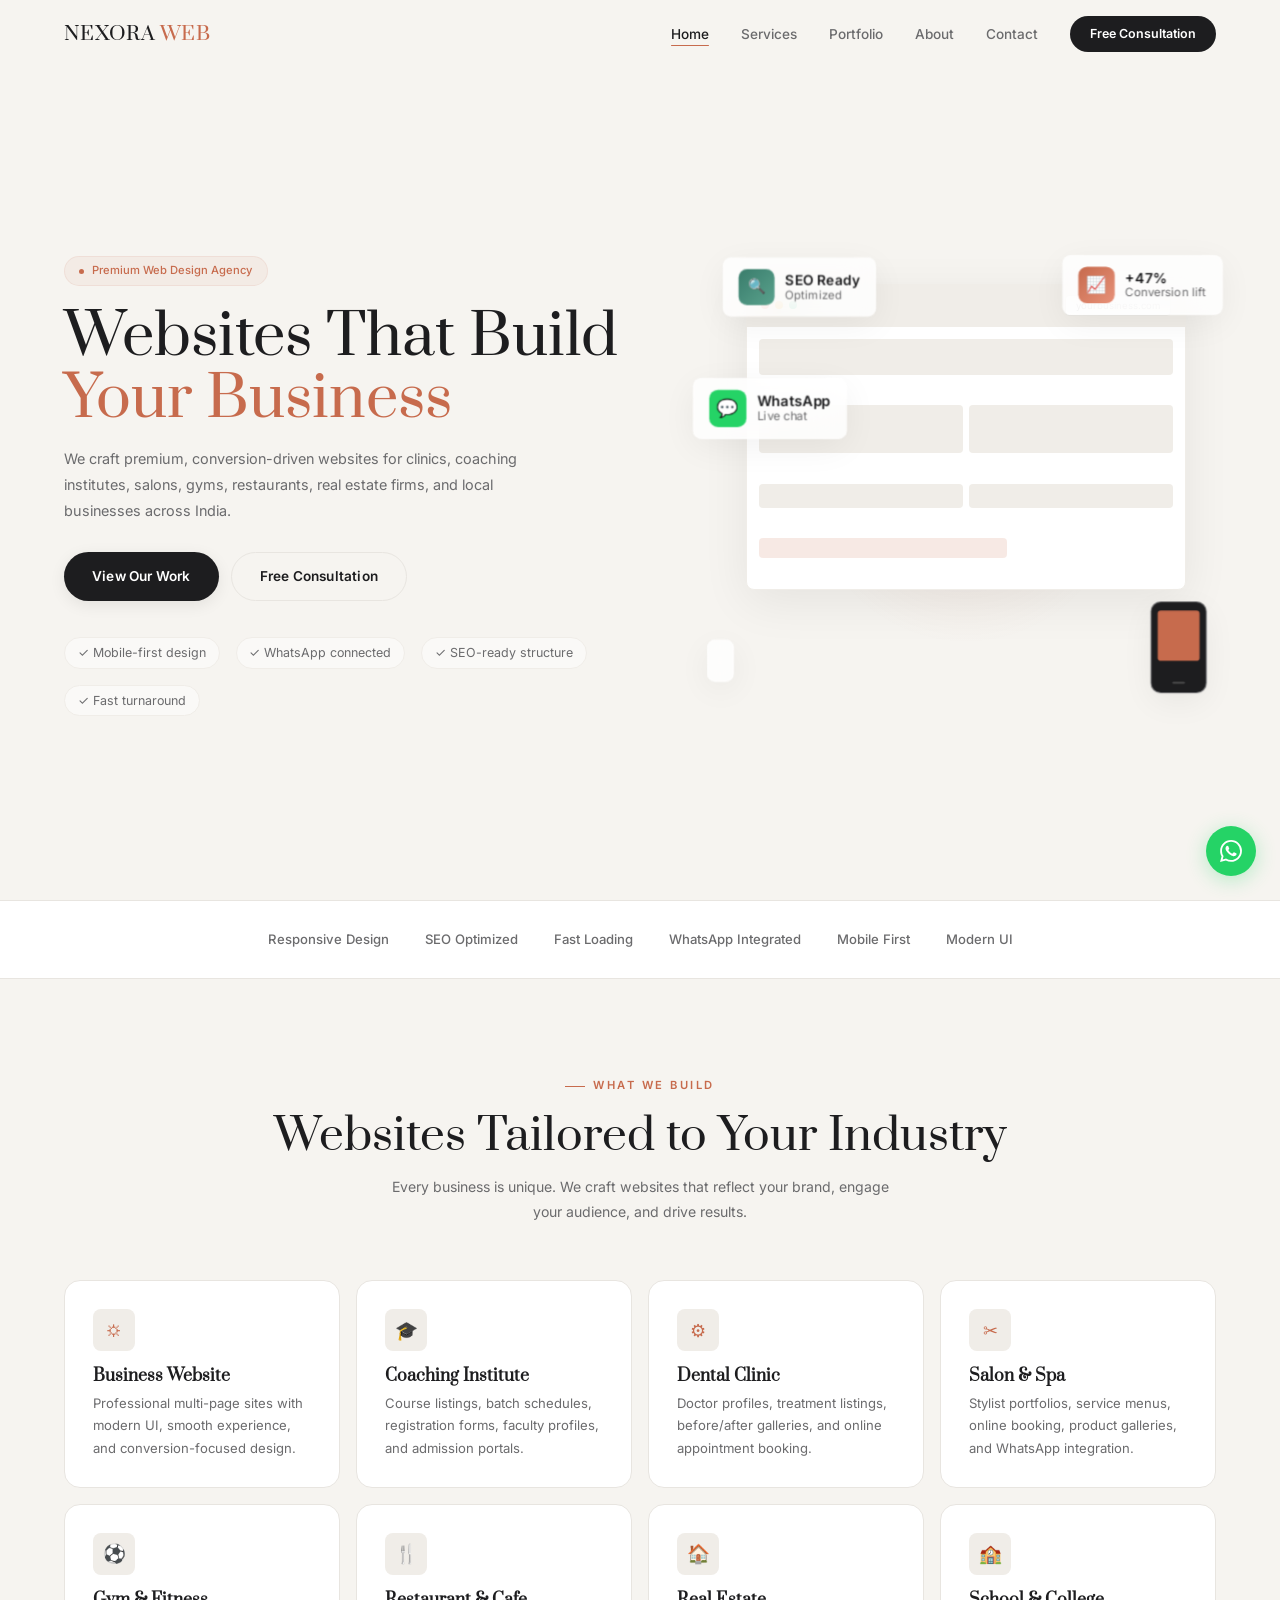
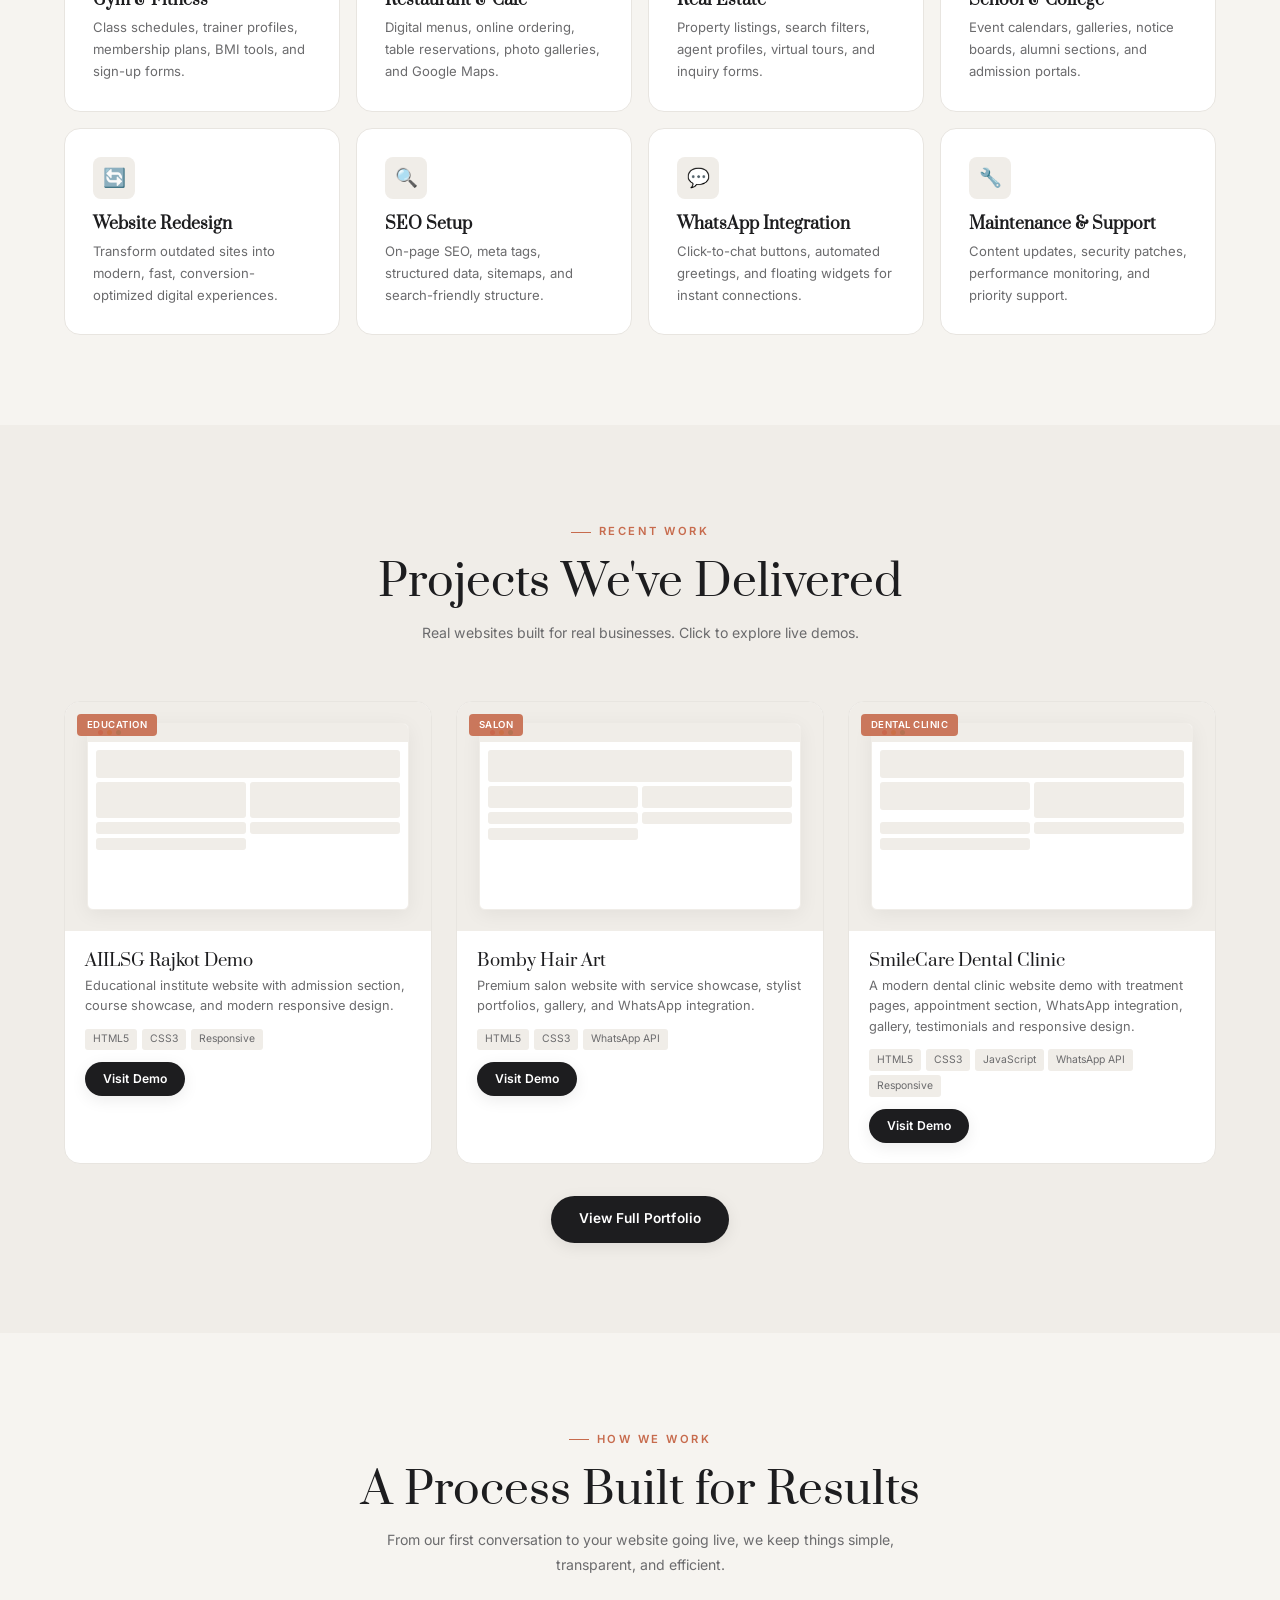
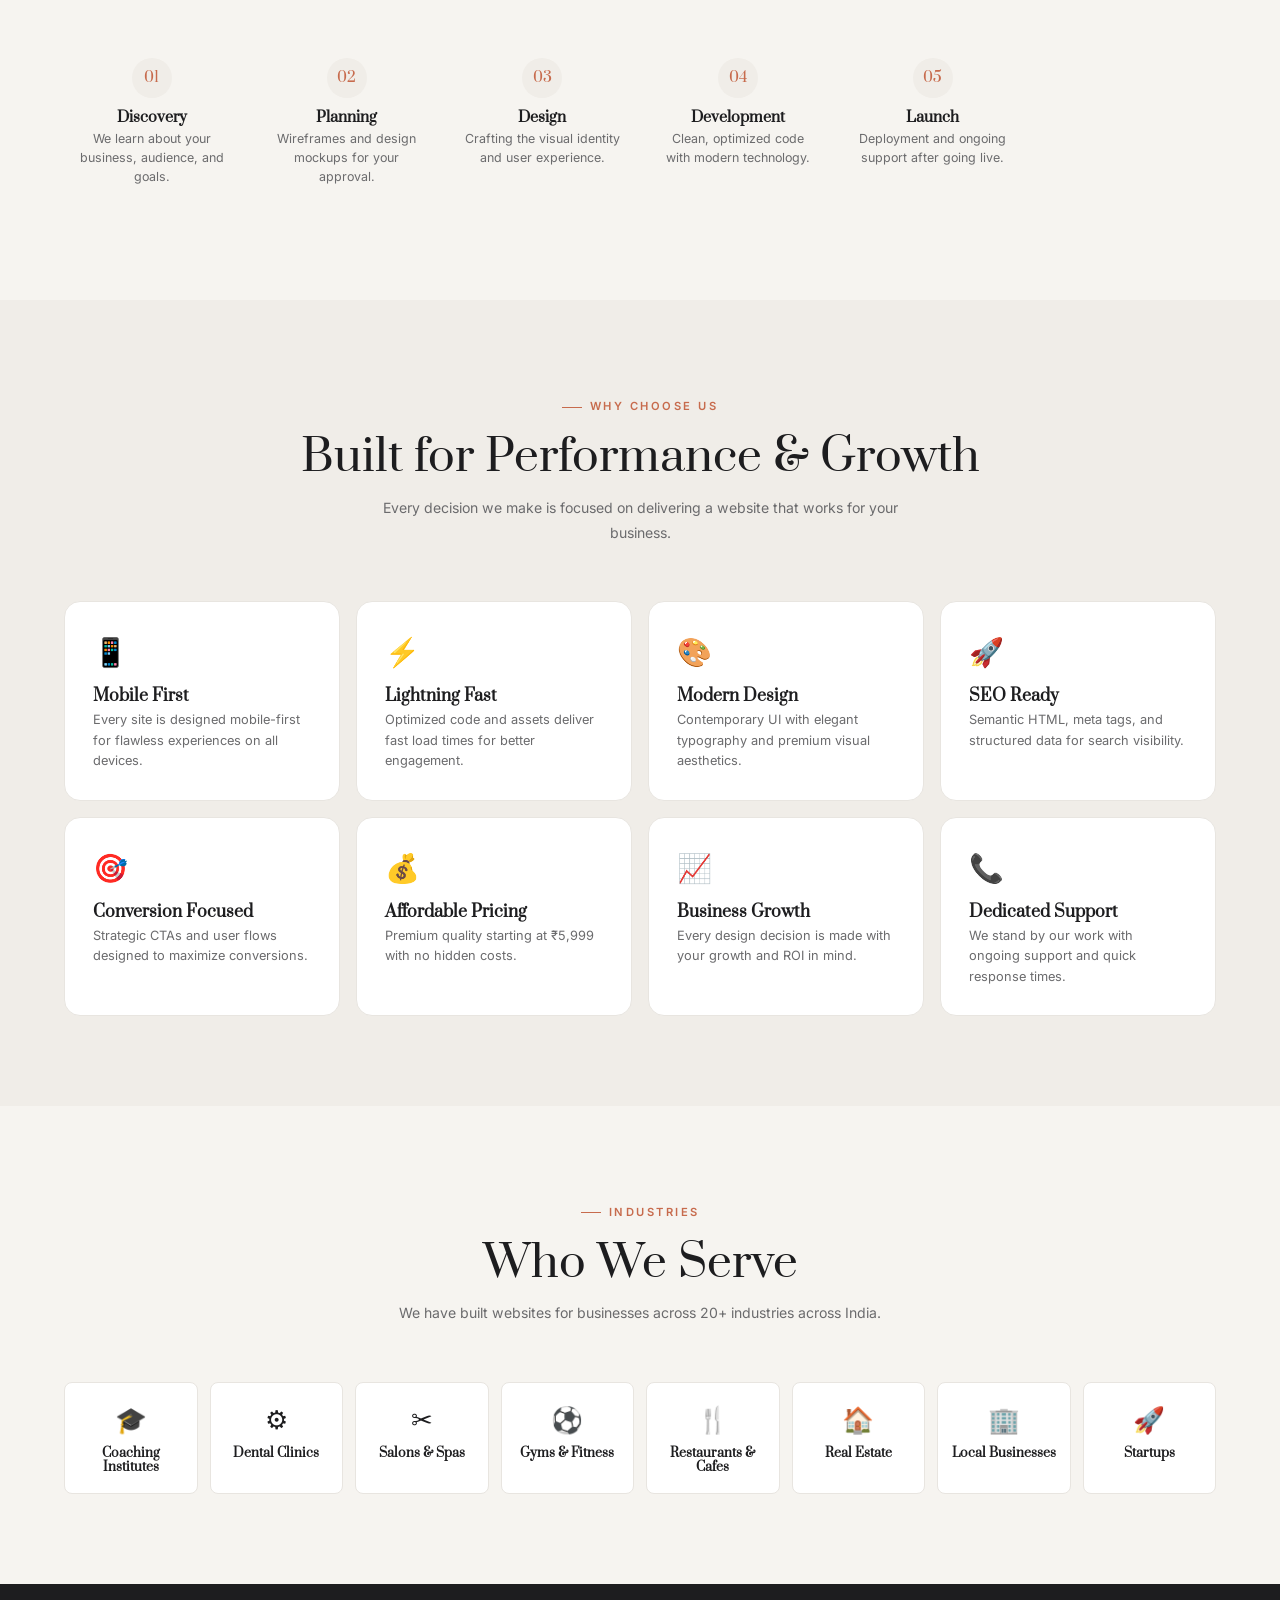
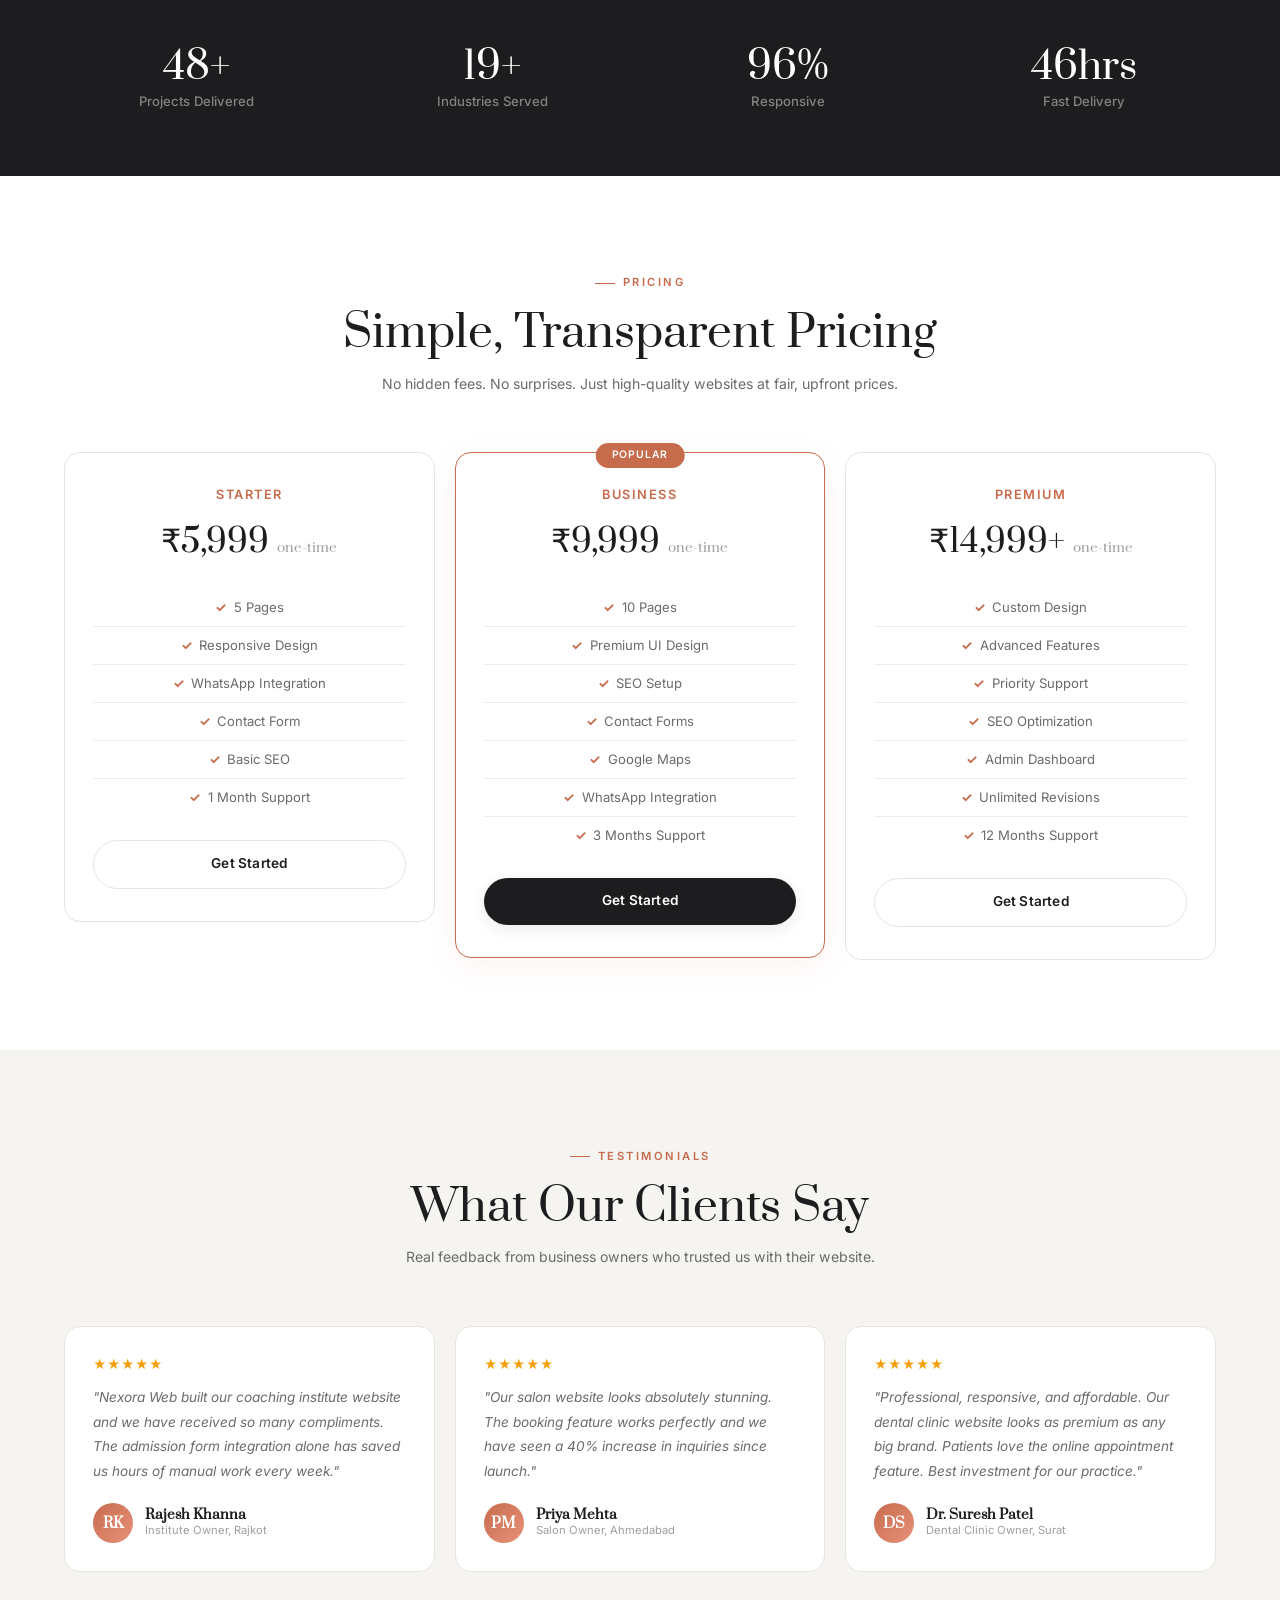
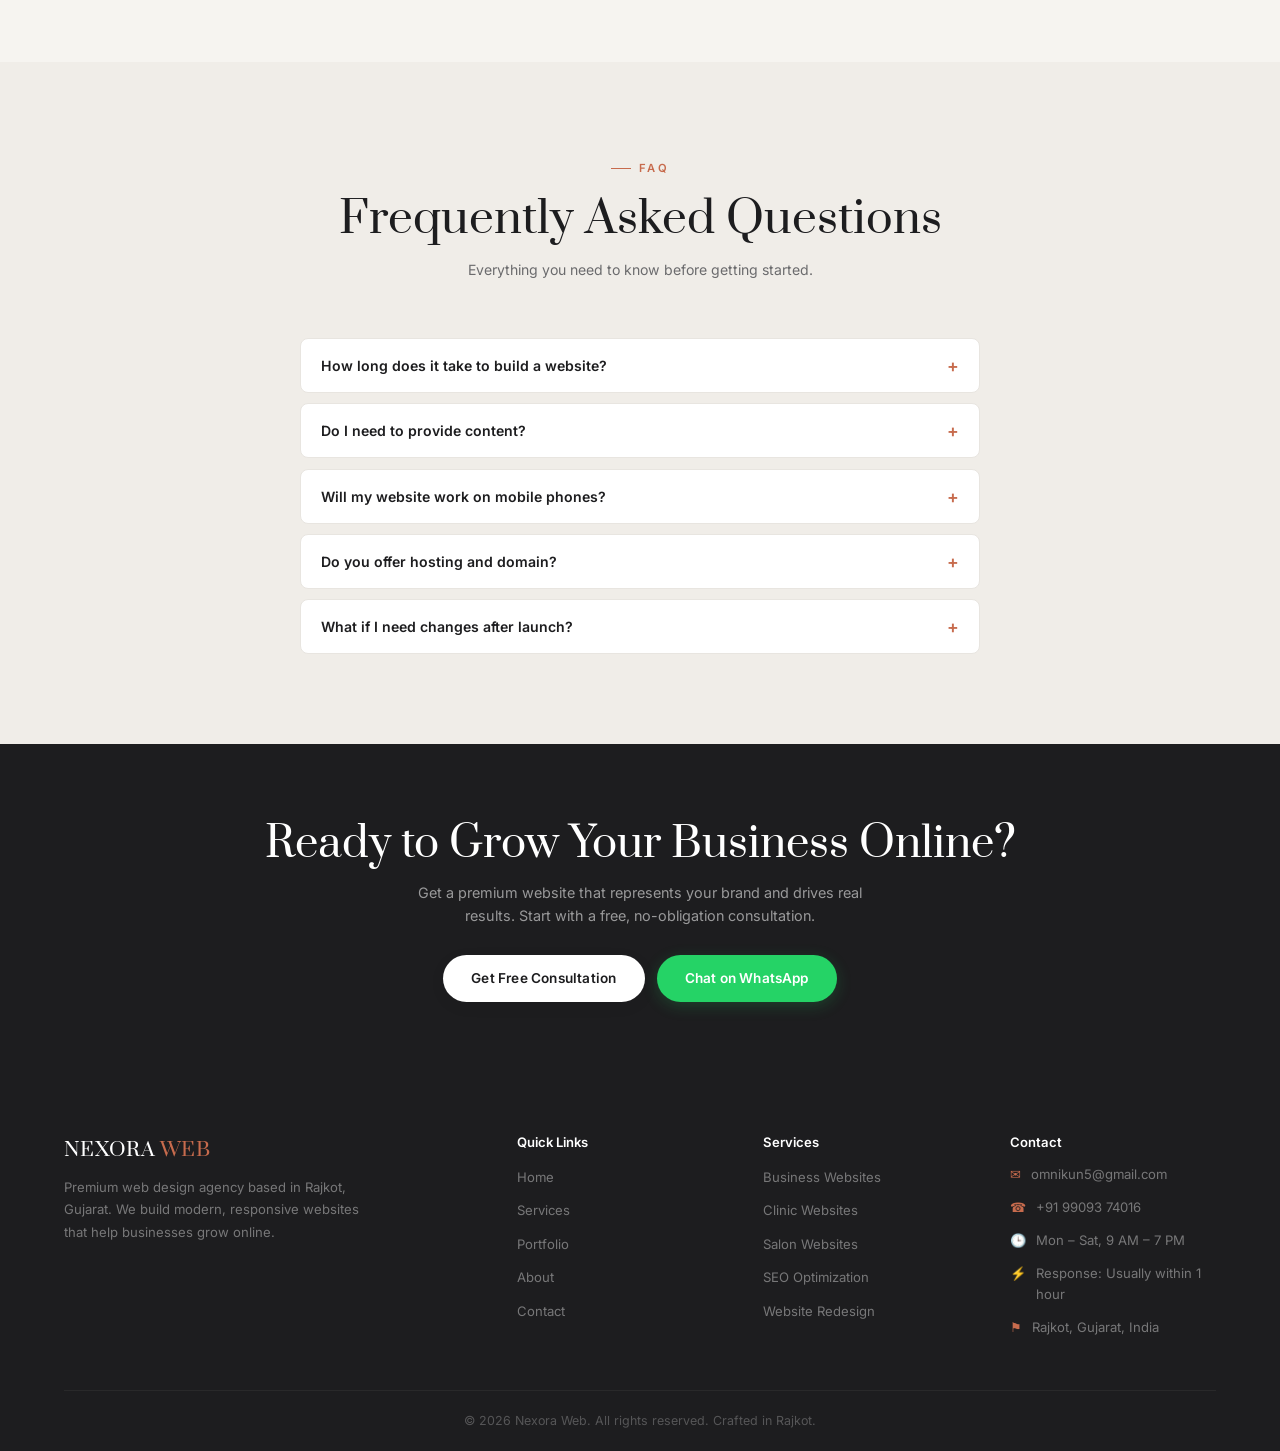
==== commit 8440f723: "Added SmileCare dental demo to portfolio" ====
--- a/index.html
+++ b/index.html
@@ -198,18 +198,17 @@
           <div class="p-device">
             <div class="p-device-bar"><span style="background:#ef4444"></span><span style="background:#f59e0b"></span><span style="background:#10b981"></span></div>
             <div class="p-device-body">
-              <div class="pd-block"></div><div class="pd-block"></div><div class="pd-block"></div>
-              <div class="pd-block"></div><div class="pd-block"></div><div class="pd-block"></div>
+              <div class="pd-block" style="height:28px"></div><div class="pd-block" style="height:28px"></div>
+              <div class="pd-block"></div><div class="pd-block"></div><div class="pd-block"></div><div class="pd-block"></div>
             </div>
           </div>
-          <span class="portfolio-category">Coming Soon</span>
-          <span class="portfolio-badge coming-soon">Coming Soon</span>
+          <span class="portfolio-category">Dental Clinic</span>
         </div>
         <div class="portfolio-info">
-          <h3>Dental Clinic Demo</h3>
-          <p>Professional dental clinic website with doctor profiles, treatment listings, and appointment booking.</p>
-          <div class="portfolio-tags"><span class="portfolio-tag">Coming Soon</span></div>
-          <a href="contact.html" class="btn btn-sm btn-outline">Inquire</a>
+          <h3>SmileCare Dental Clinic</h3>
+          <p>A modern dental clinic website demo with treatment pages, appointment section, WhatsApp integration, gallery, testimonials and responsive design.</p>
+          <div class="portfolio-tags"><span class="portfolio-tag">HTML5</span><span class="portfolio-tag">CSS3</span><span class="portfolio-tag">JavaScript</span><span class="portfolio-tag">WhatsApp API</span><span class="portfolio-tag">Responsive</span></div>
+          <a href="https://obito-kun00.github.io/smilecare-dental/" target="_blank" rel="noopener" class="btn btn-sm btn-primary">Visit Demo</a>
         </div>
       </div>
     </div>
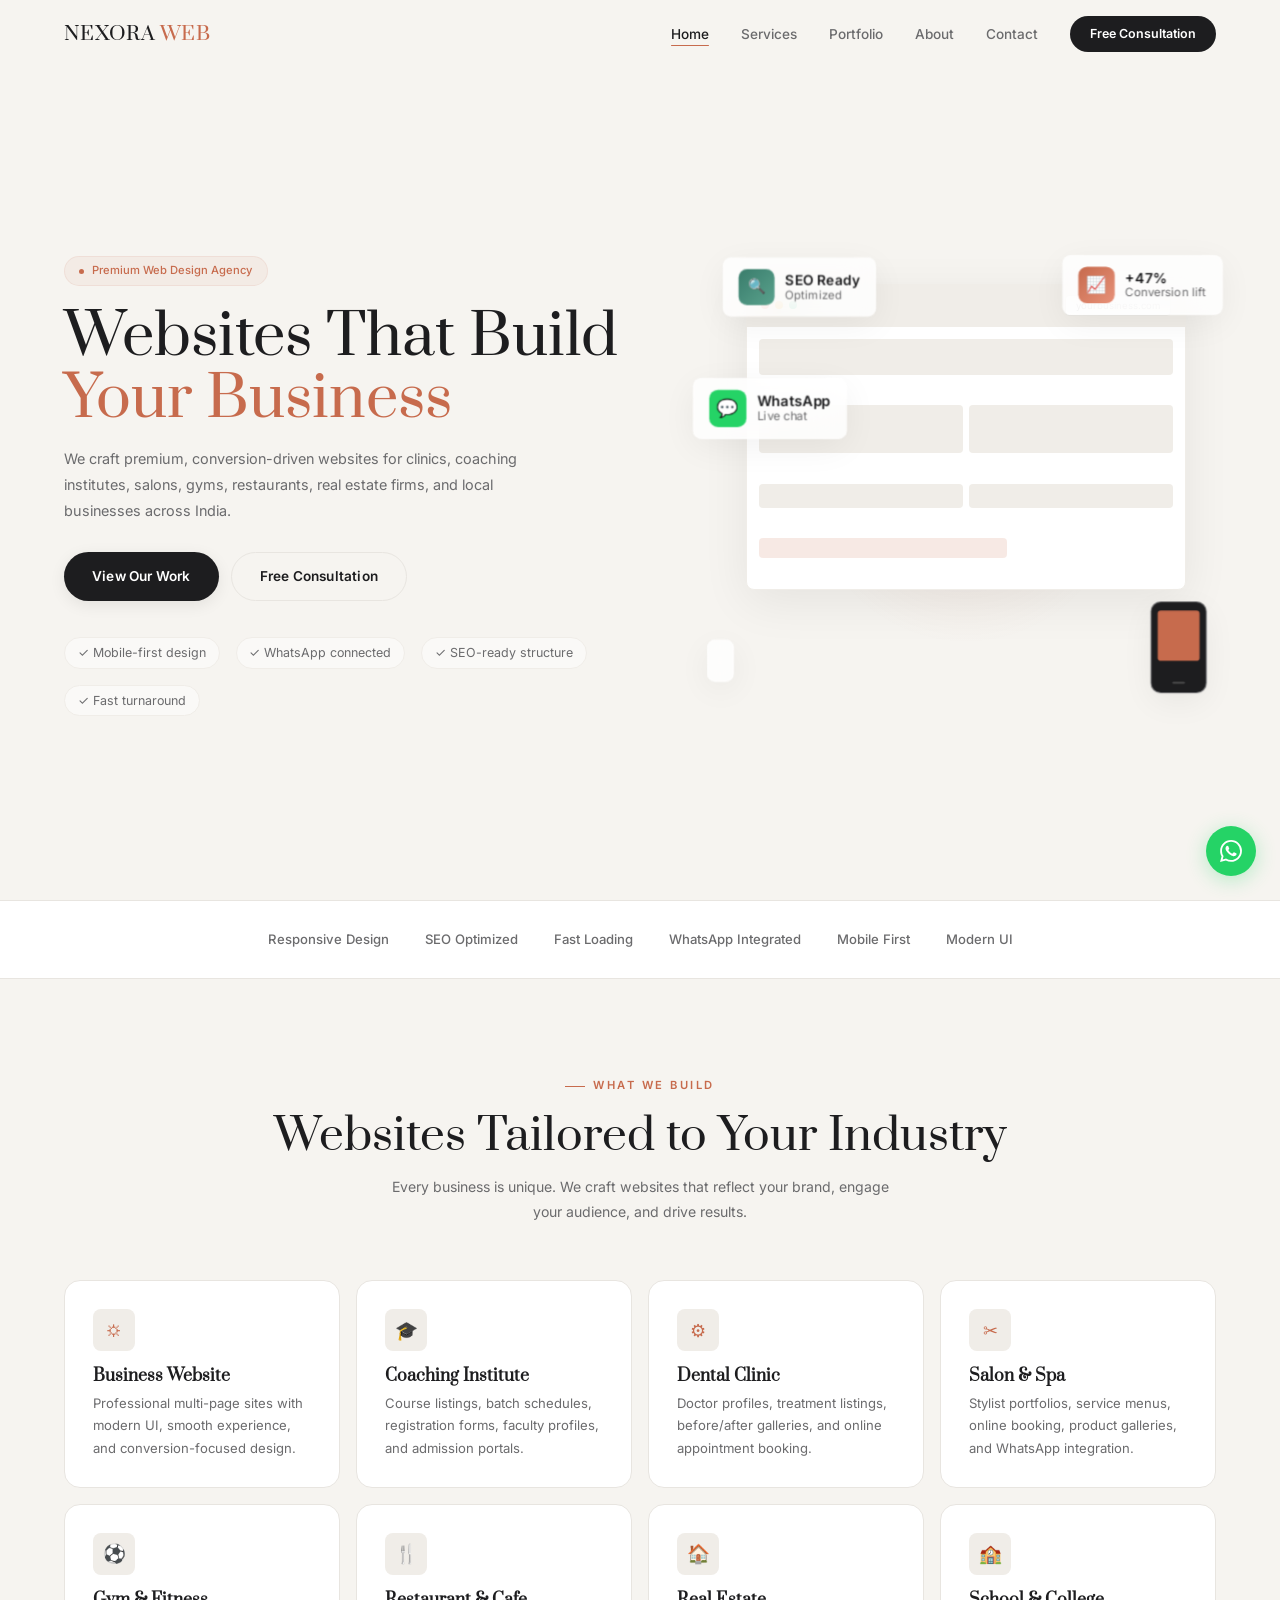
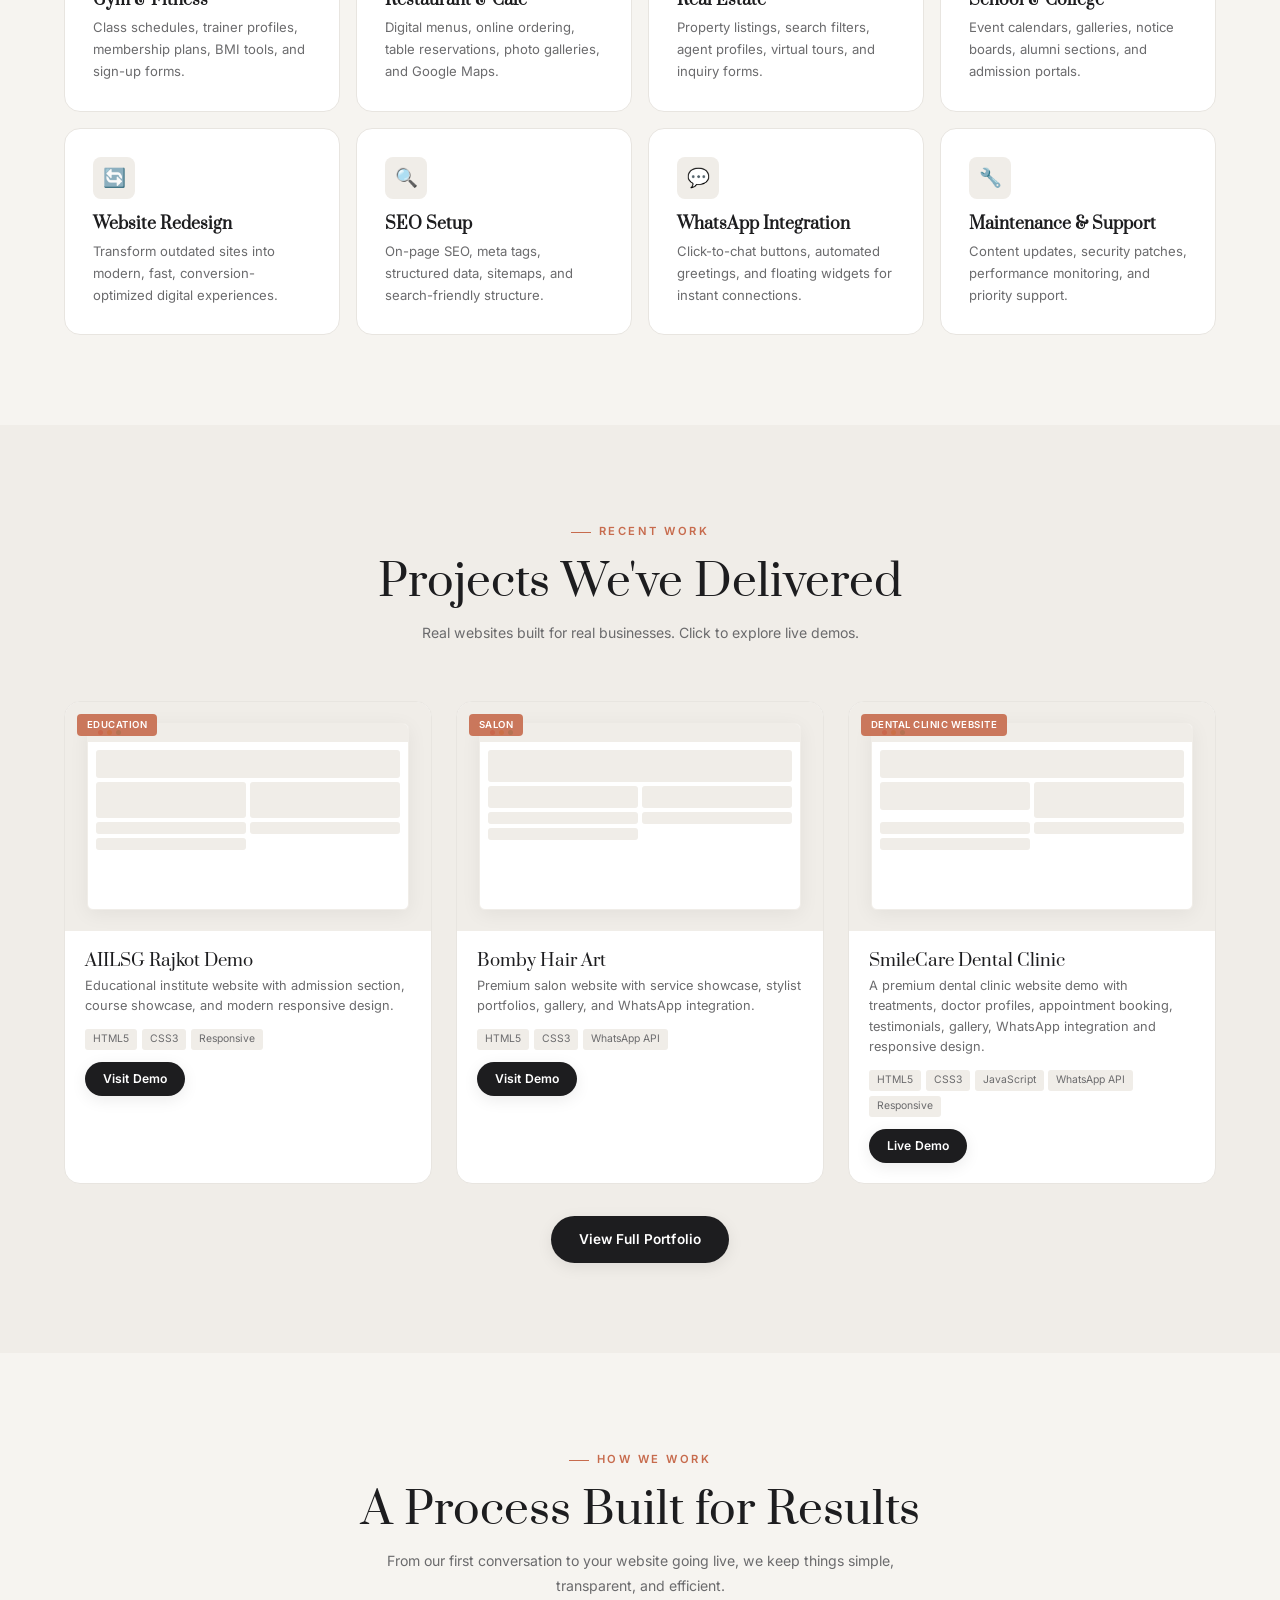
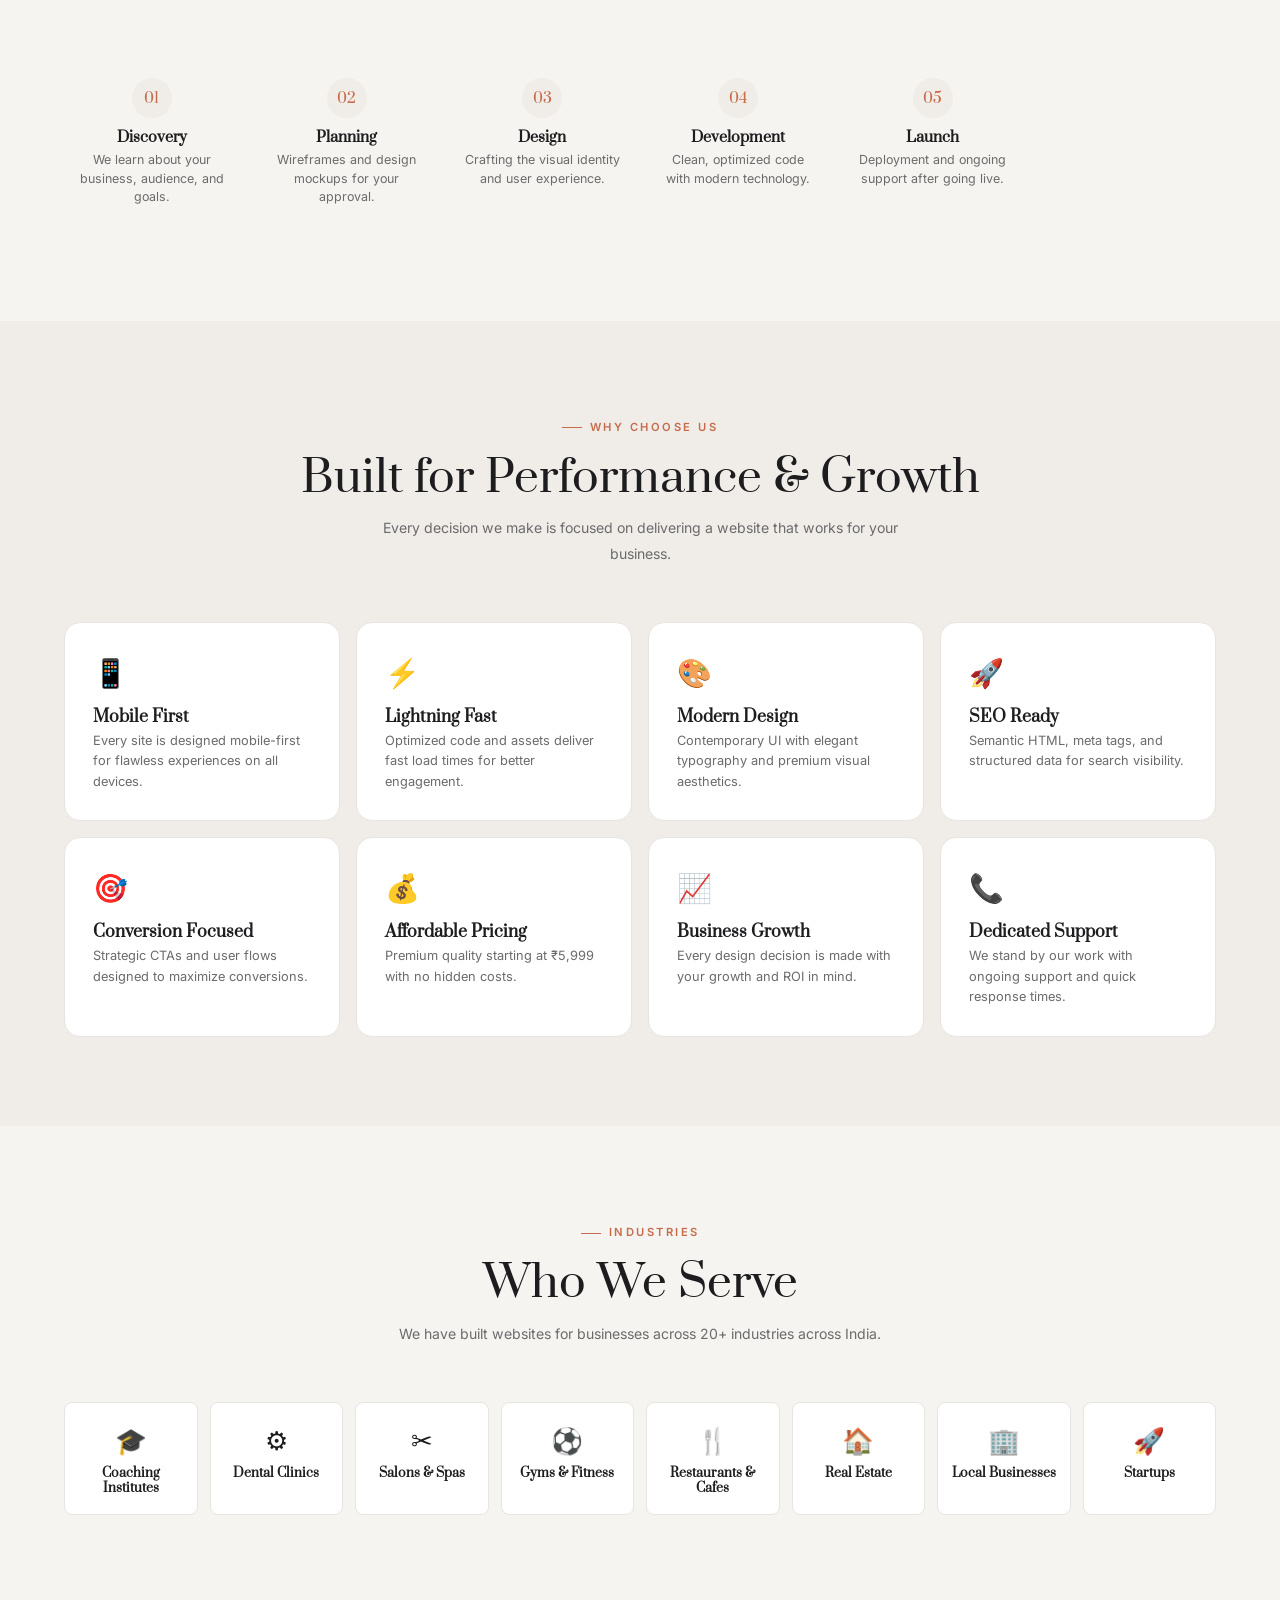
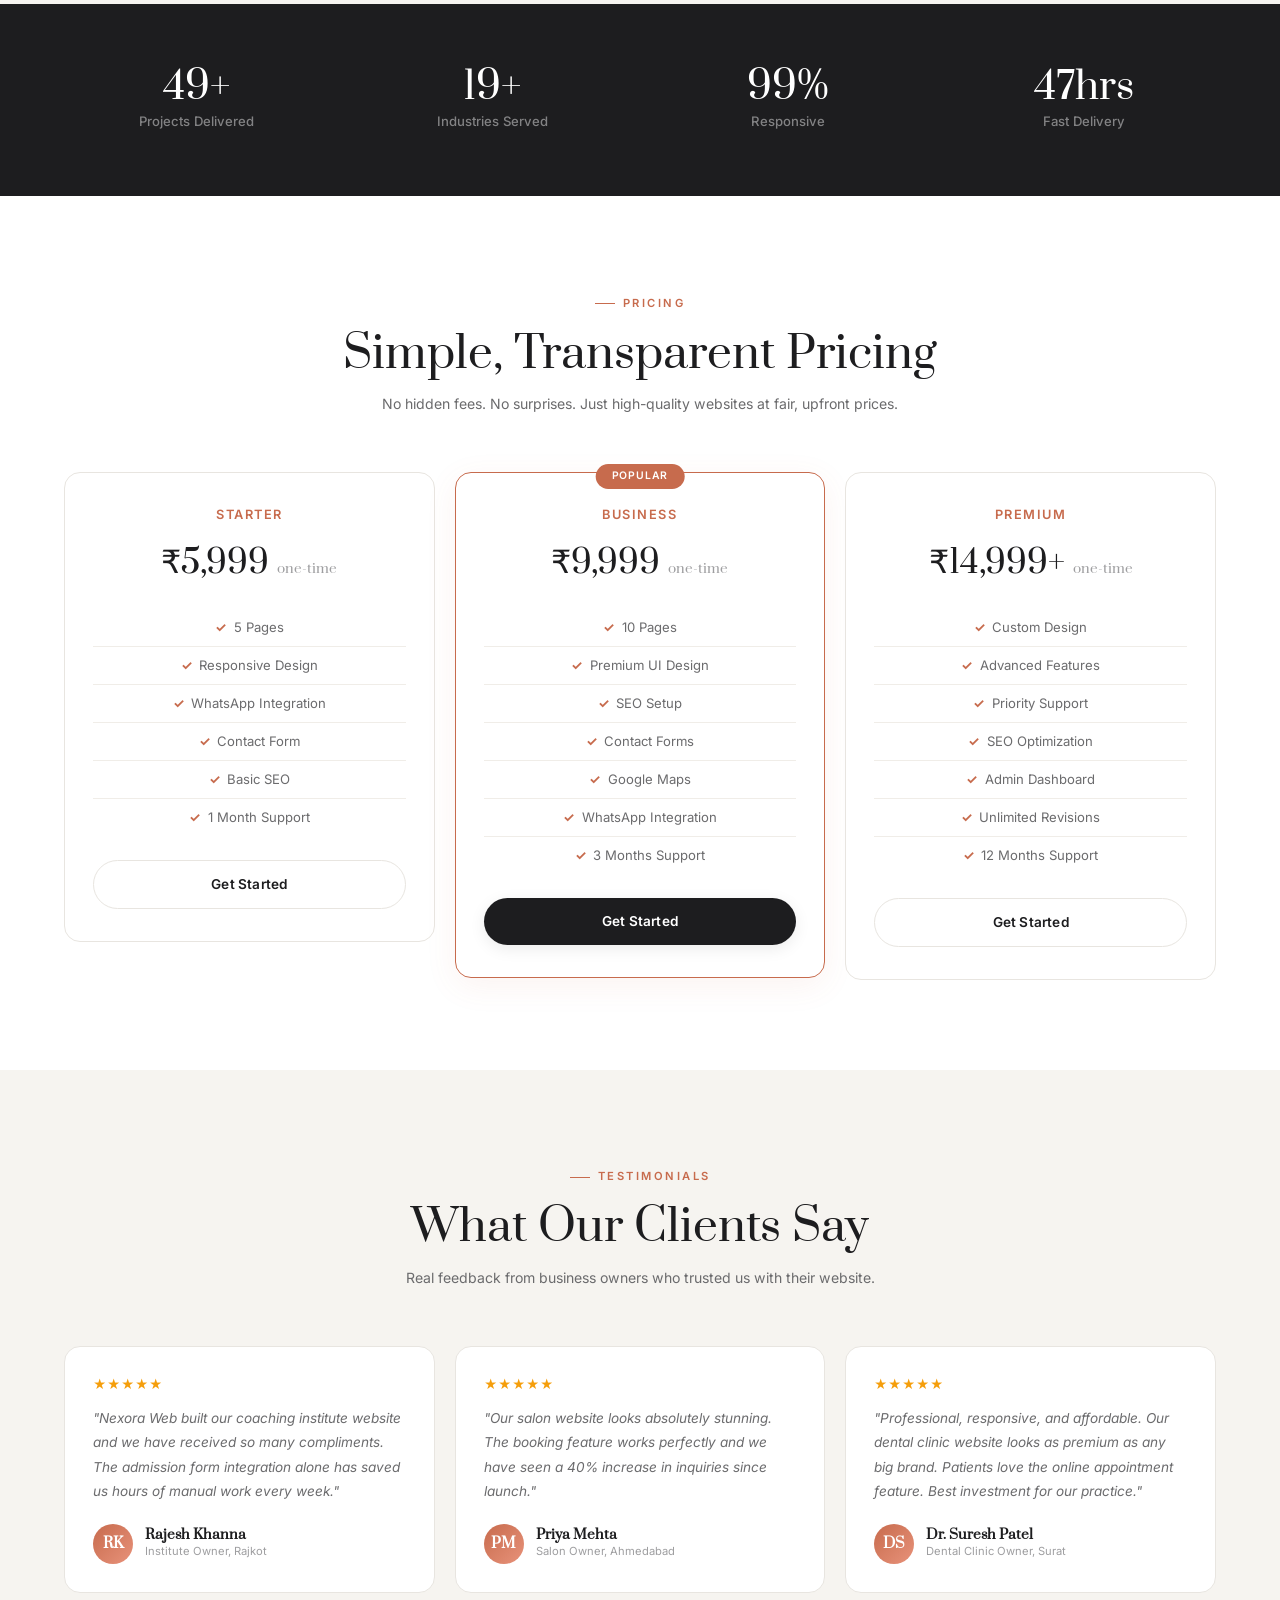
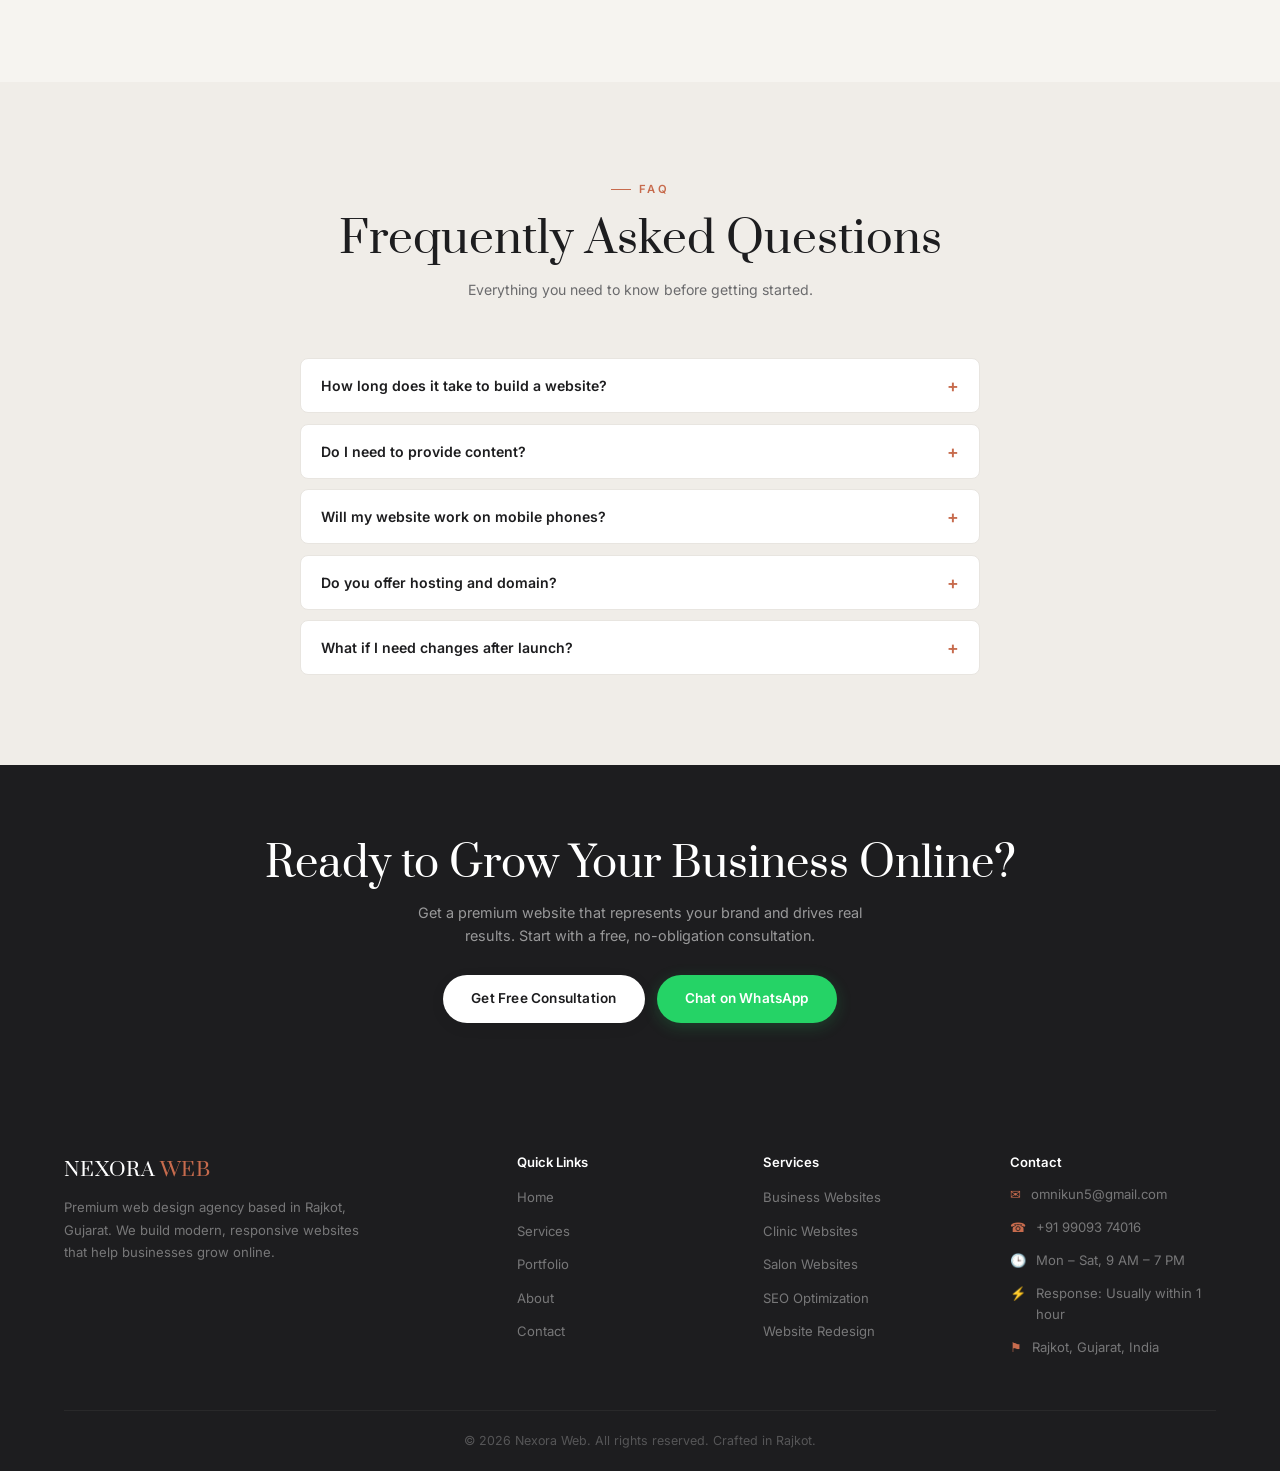
==== commit 3d97e88b: "Updated dental demo portfolio link" ====
--- a/index.html
+++ b/index.html
@@ -202,13 +202,13 @@
               <div class="pd-block"></div><div class="pd-block"></div><div class="pd-block"></div><div class="pd-block"></div>
             </div>
           </div>
-          <span class="portfolio-category">Dental Clinic</span>
+          <span class="portfolio-category">Dental Clinic Website</span>
         </div>
         <div class="portfolio-info">
           <h3>SmileCare Dental Clinic</h3>
-          <p>A modern dental clinic website demo with treatment pages, appointment section, WhatsApp integration, gallery, testimonials and responsive design.</p>
+          <p>A premium dental clinic website demo with treatments, doctor profiles, appointment booking, testimonials, gallery, WhatsApp integration and responsive design.</p>
           <div class="portfolio-tags"><span class="portfolio-tag">HTML5</span><span class="portfolio-tag">CSS3</span><span class="portfolio-tag">JavaScript</span><span class="portfolio-tag">WhatsApp API</span><span class="portfolio-tag">Responsive</span></div>
-          <a href="https://obito-kun00.github.io/smilecare-dental/" target="_blank" rel="noopener" class="btn btn-sm btn-primary">Visit Demo</a>
+          <a href="https://obito-kun00.github.io/smilecare-dental/" target="_blank" rel="noopener" class="btn btn-sm btn-primary">Live Demo</a>
         </div>
       </div>
     </div>
